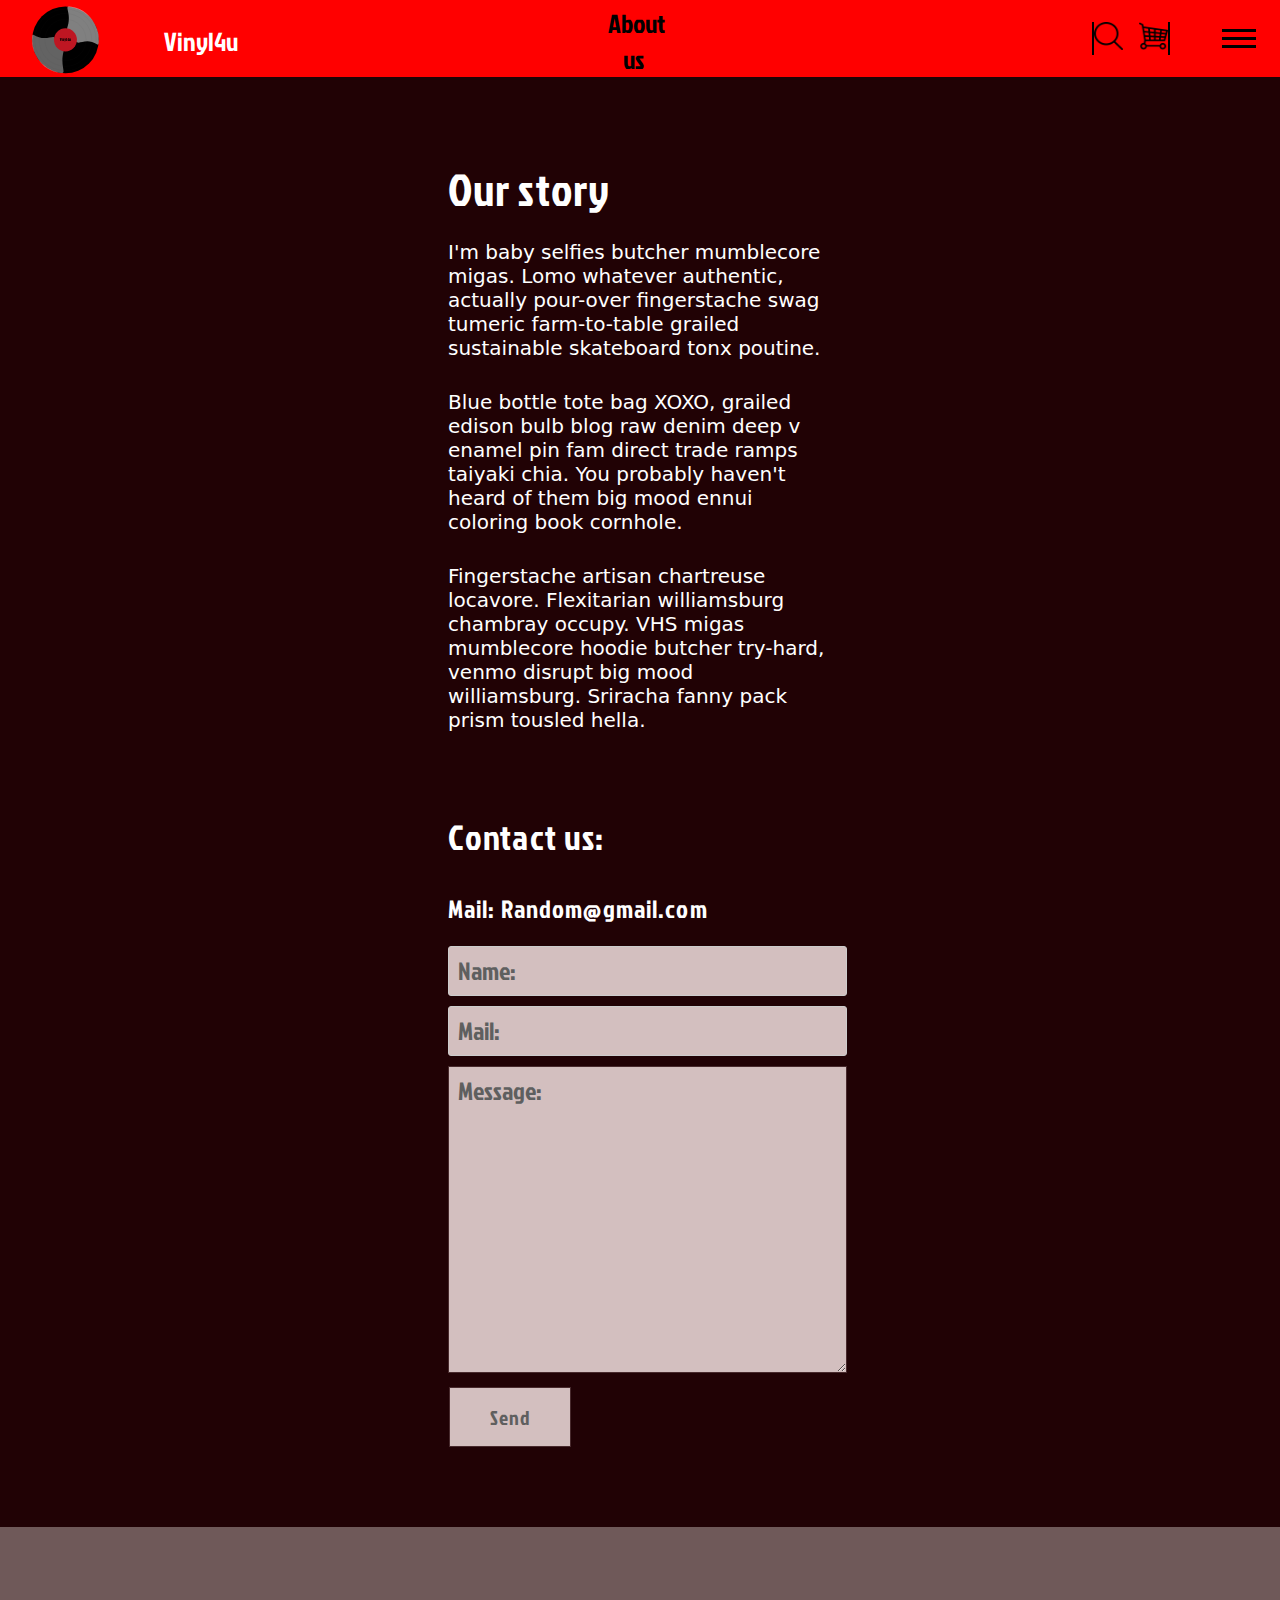
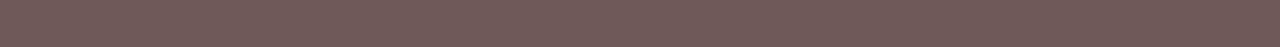
==== about.html @ 5c0fd6c9 "about responsive (mobil) / index lite responsive (mobil)" ====
<!DOCTYPE html>
<html lang="en">
  <head>
    <meta charset="UTF-8" />
    <meta name="viewport" content="width=device-width, initial-scale=1.0" />
    <link rel="stylesheet" href="./style/vinyl4ustyle.css" />
    <script src="./script/jscript.js" defer></script>
    <title>about</title>
  </head>
  <body class="about">
    <header>
      <nav class="navbar">
        <a href="index.html"
          ><div class="logo"> <img src="./pics/logo with text kopia.svg" alt=""></div
        ></a>
        <div class="sitename">Vinyl4u</div>

        <div class="siteplace">About us</div>
        <div class="twoicons">
          <a href="search.html"
            ><img src="./pics/searchicon.png" class="icon"
          /></a>
          <img src="./pics/shoppingcart.png" class="icon" />
        </div>

        <ul class="nav-menu">
          <li class="name2"><a href="index.html">Home</a></li>
          <li class="name2"><a href="search.html">search</a></li>
          <li class="name2"><a href="rock.html">Rock (ska bort)</a></li>
          <li class="name2"><a href="payment.html">pay, bort</a></li>
          <li class="name2"><a href="Home">About</a></li>
        </ul>
        <div class="menu">
          <span class="bar"></span>
          <span class="bar"></span>
          <span class="bar"></span>
        </div>
      </nav>
    </header>
    <main>
      <div>
      <h1 class="story">
        Our story
      </h1>
       <div class="storytext">
        <p>I'm baby selfies butcher mumblecore migas. Lomo whatever authentic, actually pour-over fingerstache swag tumeric farm-to-table grailed sustainable skateboard tonx poutine. </p>
        <p>Blue bottle tote bag XOXO, grailed edison bulb blog raw denim deep v enamel pin fam direct trade ramps taiyaki chia. You probably haven't heard of them big mood ennui coloring book cornhole.</p>
        <p>Fingerstache artisan chartreuse locavore. Flexitarian williamsburg chambray occupy. VHS migas mumblecore hoodie butcher try-hard, venmo disrupt big mood williamsburg. Sriracha fanny pack prism tousled hella.</p>
       </div>
    </div>
    <h1 class="contactus">Contact us:</h3>
    <h1 class="conmail">Mail: Random@gmail.com</h3>
     
      <div class="contact">
        
      <form>

        <div class="inputgroup">
        <input type="text" id="name" required>
        <label for="name">Name:</label>
        </div>

        <div class="inputgroup">
        <input type="text" id="mail" required>
        <label for="mail">Mail:</label>
        </div>

        <div class="inputgroup">
        <textarea id="message" rows="10" required></textarea>
        <label for="message">Message:</label>
        </div>
        <button type="send">Send</button>
        
      </form>
      
      
      </div>
      
      <div class="footer"></div>
    </main>
    
  </body>
</html>
---- style/vinyl4ustyle.css ----
@font-face {
  font-family: jockey;
  src: url(jockeyone.ttf);
}

body {
  background-color: rgb(33, 2, 5);
  margin: 0;
}
* {
  padding: 0;
  margin: 0;
  box-sizing: border-box;
}

a {
  font-family: jockey;
}
.sitename {
  color: white;
  padding-top: 5px;
  font-family: jockey;
  font-size: 1.6rem;
  margin-left: 4%;
  width: 10px;
}
.siteplace {
  font-family: jockey;
  height: 100%;
  width: 50px;
  padding-top: 5px;
  text-align: center;
  font-size: 1.6rem;
  margin-left: 34%;
}
.icon {
  width: 1.8rem;
  height: 1.8rem;
}
header {
  background-color: red;
}
li {
  list-style: none;
}
.navbar {
  min-height: 70px;
  display: flex;
  justify-content: space-between;
  align-items: center;
  padding: 0 24px;
}
.nav-menu {
  display: flex;
  justify-content: space-between;
  align-items: center;
}
.name {
  font-size: 2rem;
}
.name2 {
  transition: 0, 7s ease;
}
.name2 :hover {
  color: blue;
}
.menu {
  cursor: pointer;
  display: block;
  margin-left: 3%;
}
.menu.active .bar:nth-child(2) {
  opacity: 0;
}
.menu.active .bar:nth-child(1) {
  transform: translateY(8px) rotate(45deg);
}
.menu.active .bar:nth-child(3) {
  transform: translateY(-8px) rotate(-45deg);
}
.nav-menu {
  position: fixed;
  right: -100%;
  top: 70px;
  gap: 0;
  flex-direction: column;
  background-color: rgb(116, 91, 91);
  width: 40%;
  text-align: center;
  transition: 0.3s;
}

.name2 {
  margin: 16px 0;
}
.nav-menu.active {
  right: 0;
}
.bar {
  display: block;
  width: 34px;
  height: 3px;
  margin: 5px auto;
  -webkit-transition: all 0.3s ease-in-out;
  transition: all 0.3s ease-in-out;
  background-color: black;
}

.logo {
  width: 68px;
  height: 68px;
  margin-top: 1px;
  margin-left: 8px;
}

.twoicons {
  height: 100%;
  border-right: solid 2px black;
  border-left: solid 2px black;
  margin-left: 34%;
  display: flex;
  flex-direction: row;
  gap: 16px;
}
p {
  margin-top: 50px;
}
.footer {
  width: 100%;
  height: 120px;
  background-color: rgb(111, 89, 89);
}
/*Index page*/
.heroelement {
  width: 82%;
  height: 290px;
  margin: 0 auto;
  font-size: 2rem;
  font-family: jockey;
  color: white;
  background-image: url("../pics/vinyl.jpg");
  background-size: cover;
  background-repeat: no-repeat;
}
.heropic {
  width: 100%;
  height: 110%;
  top: 0;
  position: relative;
}

.herotxt {
  margin: 0 auto;
  padding-top: 100px;
  width: 40%;
  color: rgb(255, 255, 255);
}
.recomended {
  width: 82%;
  height: auto;
  margin: auto;
  margin-top: 40px;
  margin-bottom: 40px;
  display: grid;
  grid-template-columns: 1fr 1fr;
  grid-template-columns: 1fr 1fr 1fr 1fr 1fr;
  gap: 16px;
}

.recomendedcat {
  width: 100%;
  height: 200px;
  background-color: rgb(167, 13, 13);
  text-align: center;
  font-size: 1rem;
  color: white;
  box-shadow: #0f191d 2px 2px;
  cursor: pointer;
  border: solid white 1px;
  box-shadow: #040101 0px 2px;
}
.recomendedvinyl {
  display: flex;
  flex-direction: column;
  width: 100%;
  height: 250px;
  text-align: center;
  box-shadow: #0f191d 2px 2px;
  cursor: pointer;
}

.cathead2 {
  color: white;
  font-size: 1.5rem;
  font-family: jockey;
  margin-left: 9%;
  margin-top: 14px;
}

.lilpic {
  width: 100%;
  height: 70%;
  background-color: rgb(61, 143, 143);
}

.lilinfo {
  width: 100%;
  height: 30%;
  background-color: rgb(5, 28, 25);
}

.lilpic, .lilinfo {
  border: solid white 1px;
}

.Catigori {
  padding-top: 15%;
  font-family: jockey;
  font-size: 1rem;
}

/*index responsive*/

@media screen and (max-width: 500px) {

  .cathead2 {
    margin-left: 0;
    text-align: center;
  }

  .recomendedcat {
    height: 150px;
    width: 150px;
    grid-template-columns: repeat(1, 1fr)
  }
  
  .recomendedvinyl {
    height: 150px;
    width: 150px;
  }

  .lilpic {
   width: 100%;
   height: 100%;
  }

  .lilinfo {
    padding-top: 45px;
    
  }

    
  
}



@media screen and (max-width: 1167px) {
  .siteplace {
    font-size: 1.3rem;
  }
}

@media screen and (max-width: 820px) {
  .recomended {
    margin: 0 auto;
    width: 90%;
    height: 500px;
    display: grid;
    grid-template-columns: 1fr 1fr 1fr;
    margin-top: 40px;
  }
  .navbar {
    min-height: 70px;
    display: flex;
    width: 50%;
    flex-direction: row;
    align-items: center;
    padding: 0 24px;
  }
}

@media screen and (max-width: 500px) {
  .herotxt {
    font-size: 25px;
    width: 60%;
    padding-left: 10px;
    padding-right: 10px;
  }

  .siteplace {
    margin-top: 0;
    padding-bottom: 10px;
    padding-left: 60px;
  }

  .heroelement {
    margin: 0%;
    padding: 0%;
    width: 100%;
  }

  .sitename {
    display: none;
  }

  .logo {
    height: 45px;
    width: 45px;
    margin: 0;
  }

  .twoicons {
    height: 60%;
    width: 60%;
    display: flexbox;
    padding-right: 5px;
    border: none;
    padding-right: 16px;
  }

  .icon {
    width: 22px;
    height: 22px;
  }

  .menu {
    display: flexbox;
    margin: auto;
  }

  .bar {
    width: 25px;
  }
}

@media screen and (max-width: 390px) {
  .siteplace {
    margin-top: 0;
    padding-bottom: 10px;
    padding-left: 50px;
    display: block;
  }
}

@media screen and (max-width: 375px) {
  .siteplace {
    margin-top: 0;
    padding-bottom: 10px;
    padding-left: 40px;
    display: block;
  }
}

/*search page*/

.searchbox {
  width: 70%;
  margin: 0 auto;
  margin-top: 16px;
  border: solid 3px blue;
}

#myInput {
  background-image: url("/css/searchicon.png"); /* Add a search icon to input */
  background-position: 10px 12px; /* Position the search icon */
  background-repeat: no-repeat; /* Do not repeat the icon image */
  width: 70%;
  margin-left: 15%;
  font-size: 16px; /* Increase font-size */
  padding: 12px 20px 12px 40px; /* Add some padding */
  border: 1px solid #ddd; /* Add a grey border */
  margin-bottom: 12px; /* Add some space below the input */
}

#myUL {
  list-style-type: none;
  padding: 0;
  margin: 0;
  width: 70%;
  margin: 0 auto;
}

#myUL li a {
  border: 1px solid #ddd; /* Add a border to all links */
  margin-top: -1px; /* Prevent double borders */
  background-color: #f6f6f6; /* Grey background color */
  padding: 12px; /* Add some padding */
  text-decoration: none;
  font-size: 18px;
  color: black;
  display: block; /* Make it into a block element to fill the whole list */
}

#myUL li a:hover:not(.header) {
  background-color: #eee; /* Add a hover effect to all links, except for headers */
}
.cat1 {
  margin-top: 20px;
  width: 70%;
  height: auto;
  gap: 16px;
  margin: 0 auto;
  display: grid;
  grid-template-columns: 1fr 1fr 1fr 1fr;
  grid-template-rows: 1fr;
  border: solid rgb(147, 9, 9) 2px;
}
.cathead {
  color: white;
  font-size: 1.5rem;
  font-family: jockey;
  margin-left: 15%;
  margin-top: 20px;
}

/*Rock*/
.rockcatall {
  width: 90%;
  height: auto;
  display: grid;
  grid-template-columns: 1fr 1fr 1fr 1fr 1fr;
  grid-template-rows: 1fr 1fr 1fr;
  margin: 0 auto;
  margin-top: 12px;
  gap: 16px;
}
.rockcat {
  width: 100%;
  height: 250px;
  background-color: rgb(167, 13, 13);
  text-align: center;
  font-size: 1rem;
  color: white;
  box-shadow: #0f191d 2px 2px;
  cursor: pointer;
  border: solid white 1px;
  box-shadow: #040101 0px 2px;
}
.cattext {
  width: 90%;
  margin: 0 auto;
  margin-top: 12px;
  font-family: jockey;
}
/*vinyl info pages*/
.firstdiv {
  width: 100%;
  height: 400px;
  display: flex;
  flex-direction: row;
}
.picdiv {
  width: 40%;
  height: 400px;
  margin-left: 5%;
  background-color: #bf431a;
  opacity: 60%;
  border: solid 2px white;
}
.bigpic {
  width: 70%;
  height: 90%;
  margin-left: 15%;
  margin-top: 16px;
  background-image: url("../pics/bestofacdc.jpg");
}
.Productpic {
  margin: 0 auto;
}
.infobox {
  width: 55%;
  height: 400px;
  font-family: jockey;
  color: white;
}
.vinylinfo {
  margin-left: 25%;
  font-size: 2rem;
}
.vinylinfo2 {
  margin-left: 25%;
  font-size: 1.5rem;
}
.vinylinfo3 {
  margin-top: 12px;
  margin-left: 25%;
  font-size: 1rem;
}

/*paymentpage*/

h3 {
  color: white;
}
.payment {
  color: red;
}

.row {
  display: -ms-flexbox; /* IE10 */
  display: flex;
  -ms-flex-wrap: wrap; /* IE10 */
  flex-wrap: wrap;
  margin: 0 -16px;
}

.col-25 {
  -ms-flex: 25%; /* IE10 */
  flex: 25%;
}

.col-50 {
  -ms-flex: 50%; /* IE10 */
  flex: 50%;
}

.col-75 {
  -ms-flex: 75%; /* IE10 */
  flex: 75%;
}

.col-25,
.col-50,
.col-75 {
  padding: 0 16px;
}

.container {
  background-color: rgb(33, 2, 5);
  padding: 5px 20px 15px 20px;
  border: 1px solid lightgrey;
  border-radius: 3px;
}
.container2 {
  background-color: rgb(72, 42, 45);
  color: white;
  padding: 5px 20px 15px 20px;
  border: 1px solid lightgrey;
  border-radius: 3px;
}

input[type="text"] {
  width: 100%;
  margin-bottom: 20px;
  padding: 12px;
  border: 1px solid #ccc;
  border-radius: 3px;
}

label {
  margin-bottom: 10px;
  display: block;
  color: white;
}

.icon-container {
  margin-bottom: 20px;
  padding: 7px 0;
  font-size: 24px;
}

.btn {
  background-color: #cbbcb4;
  color: black;
  padding: 12px;
  margin: 10px 0;
  border: none;
  width: 100%;
  border-radius: 3px;
  cursor: pointer;
  font-size: 17px;
}

.btn:hover {
  background-color: #bfa61a;
}

span.price {
  float: right;
  color: grey;
}

/* Responsive layout - when the screen is less than 800px wide, make the two columns stack on top of each other instead of next to each other (and change the direction - make the "cart" column go on top) */
@media (max-width: 800px) {
  .row {
    flex-direction: column-reverse;
  }
  .col-25 {
    margin-bottom: 20px;
  }
}

/*about*/

.about {
  background-color: rgb(65, 63, 63);
}

.story {
  font-family: jockey;
  color: white;
  font-weight: 20;
  font-size: 45px;
  width: 30%;
  margin: 0 auto;
  text-align: left;
  margin-bottom: 20px;
  letter-spacing: 0.07rem;
  margin-top: 80px;
}

.storytext p {
  font-family: system-ui, -apple-system, BlinkMacSystemFont, "Segoe UI", Roboto,
    Oxygen, Ubuntu, Cantarell, "Open Sans", "Helvetica Neue", sans-serif;
  color: white;
  font-weight: lighter;
  font-size: 20px;
  width: 30%;
  margin: 0 auto;
  text-align: left;
  margin-bottom: 30px;
}

.about {
  background-color: rgb(33, 2, 5);
}

.contactus {
  font-family: jockey;
  color: white;
  text-align: left;
  margin: 0 auto;
  width: 30%;
  font-weight: lighter;
  font-size: 35px;
  letter-spacing: 0.07rem;
  margin-top: 80px;
}

.conmail {
  width: 30%;
  margin: 0 auto;
  font-family: jockey;
  color: white;
  font-weight: lighter;
  font-size: 25px;
  letter-spacing: 0.07rem;
  margin-top: 30px;
}

.contact {
  display: flex;
  margin: 0 auto;
  justify-content: center;
  margin-bottom: 80px;
  margin-left: 15px;
}

form {
  width: 30%;
  max-width: 600px;
  margin-top: 30px;
}

.inputgroup {
  margin: -10px;
  position: relative;
}

input,
textarea {
  width: 100%;
  padding: 10px;
  outline: 0;
  border: 1px solid rgb(72, 42, 45);
  cursor: text;
  font-size: 20px;
  font-family: jockey;
  padding-bottom: 15px;
  background-color: rgb(211, 191, 191);
}

input:hover,
textarea:hover {
  background-color: white;
  border: solid 2px red;
  transition: 0.1s;
}

input {
  height: 50px;
}

input:focus ~ label,
input:valid ~ label,
textarea:focus ~ label,
textarea:valid ~ label {
  display: none;
}

label {
  padding-left: 10px;
  padding-top: 7px;
  height: 100%;
  top: 0;
  left: 0;
  position: absolute;
  font-family: jockey;
  color: rgb(95, 95, 95);
  font-size: 25px;
  cursor: text;
}

button {
  border: 1px solid rgb(72, 42, 45);
  margin-left: -9px;
  background-color: white;
  padding: 15px 40px;
  margin-top: 20px;
  font-family: jockey;
  font-size: 20px;
  font-weight: 500;
  color: rgb(95, 95, 95);
  letter-spacing: 0.07rem;
  background-color: rgb(211, 191, 191);
}

button:hover {
  background-color: red;
  color: white;
  transition: 0.1s;
}

@media screen and (max-width: 500px) {
  .story {
    width: 100%;
    text-align: center;
    margin-top: 60px;
  }

  .storytext p {
    width: 80%;
    font-size: 17px;
  }

  form {
    width: 80%;
  }

  .inputgroup {
    padding-right: 10px;
  }

  button {
    width: 103%;
  }

  .contactus {
    width: 100%;
    text-align: center;
    margin-top: 60px;
  }

  .conmail {
    width: 100%;
    text-align: center;
    margin-top: 20px;
  }

  textarea {
    height: 250px;
  }

}


/* Anton */
footer {
  width: 100%;
  background-color: rgb(211, 191, 191);
  margin: auto;
  padding: 2rem 10rem 2rem 10rem;
}

section.innerFooter {
  display: grid;
  grid-template-columns: repeat(2, 2fr) 1fr;
}

div.footerLinks {
  display: flex;
  flex-direction: column;
}

h2.footerLinks {
  font-family: jockey;
}

a.footerLinks {
  text-decoration: none;
  color: #000;
}
a.footerLinks:hover {
  text-decoration: underline;
  color: coral;
}
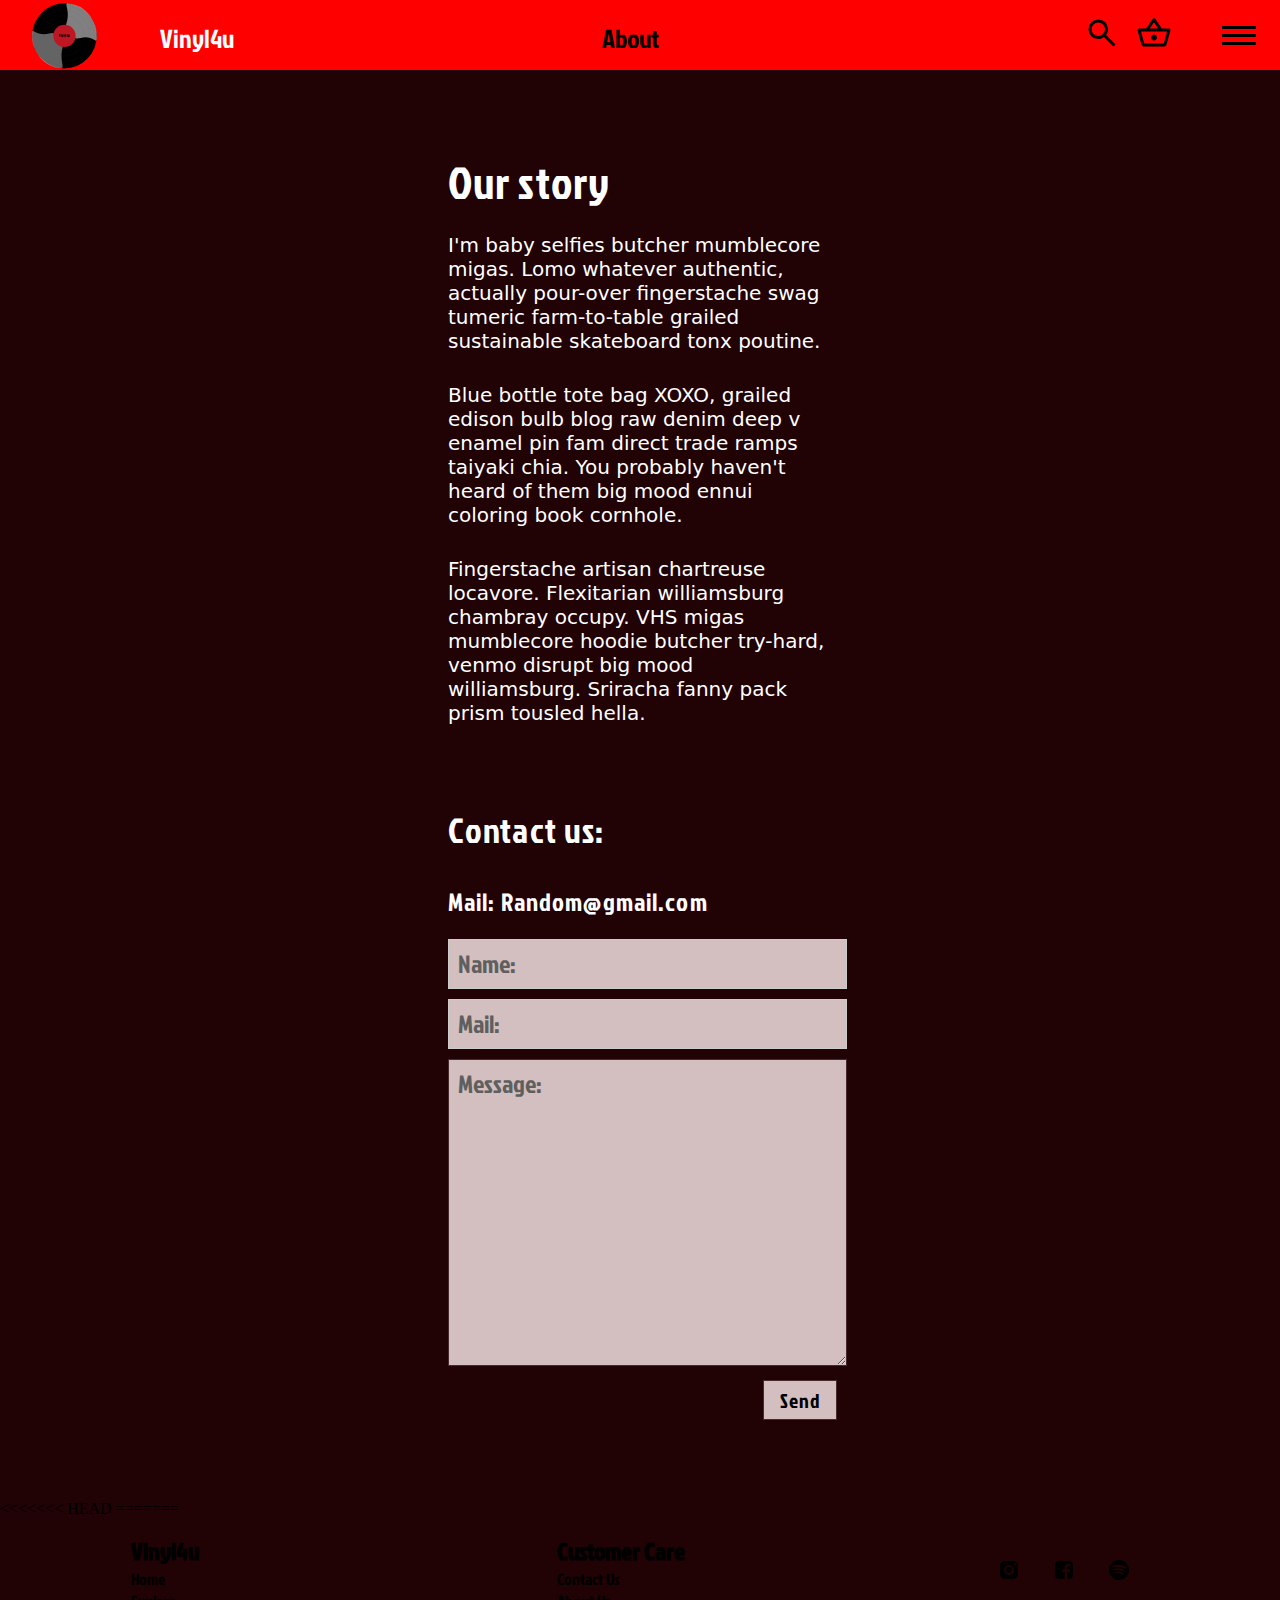
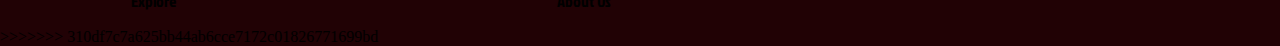
==== commit e6038538: "about mobile/ index mobile /ej klar" ====
--- a/about.html
+++ b/about.html
@@ -4,31 +4,44 @@
     <meta charset="UTF-8" />
     <meta name="viewport" content="width=device-width, initial-scale=1.0" />
     <link rel="stylesheet" href="./style/vinyl4ustyle.css" />
-    <script src="./script/jscript.js" defer></script>
+    <script src="./script/contact.js" defer></script>
     <title>about</title>
   </head>
   <body class="about">
     <header>
       <nav class="navbar">
-        <a href="index.html"
-          ><div class="logo"> <img src="./pics/logo with text kopia.svg" alt=""></div
-        ></a>
+        <a href="index.html"><div class="logo"></div></a>
         <div class="sitename">Vinyl4u</div>
 
-        <div class="siteplace">About us</div>
+        <div class="siteplace">About</div>
         <div class="twoicons">
           <a href="search.html"
-            ><img src="./pics/searchicon.png" class="icon"
-          /></a>
-          <img src="./pics/shoppingcart.png" class="icon" />
+            ><div id="iconSearch" class="iconNav">
+              <svg
+                xmlns="http://www.w3.org/2000/svg"
+                viewBox="0 0 48 48"
+                width="36px"
+                height="36px"
+              ></svg></div
+          ></a>
+          <a href="cart.html"
+            ><div id="iconCart" class="iconNav">
+              <svg
+                xmlns="http://www.w3.org/2000/svg"
+                viewBox="0 0 48 48"
+                width="36px"
+                height="36px"
+              ></svg>
+            </div>
+          </a>
         </div>
 
         <ul class="nav-menu">
           <li class="name2"><a href="index.html">Home</a></li>
           <li class="name2"><a href="search.html">search</a></li>
-          <li class="name2"><a href="rock.html">Rock (ska bort)</a></li>
-          <li class="name2"><a href="payment.html">pay, bort</a></li>
-          <li class="name2"><a href="Home">About</a></li>
+          <li class="name2"><a href="cart.html">Cart</a></li>
+          <li class="name2"><a href="about.html">About</a></li>
+          <li class="name2"><a href="about.html">Contact</a></li>
         </ul>
         <div class="menu">
           <span class="bar"></span>
@@ -56,12 +69,12 @@
       <form>
 
         <div class="inputgroup">
-        <input type="text" id="name" required>
+        <input class="aboutinput" type="text" id="name" required>
         <label for="name">Name:</label>
         </div>
 
         <div class="inputgroup">
-        <input type="text" id="mail" required>
+        <input class="aboutinput" type="text" id="mail" required>
         <label for="mail">Mail:</label>
         </div>
 
@@ -69,7 +82,9 @@
         <textarea id="message" rows="10" required></textarea>
         <label for="message">Message:</label>
         </div>
-        <button type="send">Send</button>
+        <div class="flexright">
+        <button type="send" class="standard left" id="redbtn">Send</button></div>
+        <div id="hiddendiv">Thank you for your message</div>
         
       </form>
       
@@ -78,6 +93,54 @@
       
       <div class="footer"></div>
     </main>
+<<<<<<< HEAD
     
+=======
+    <footer>
+      <section class="innerFooter">
+        <div class="footerLinks">
+          <a class="footerLinks" href="##"
+            ><h2 class="footerLinks">Vinyl4u</h2></a
+          >
+          <a class="footerLinks" href="index.html">Home</a>
+          <a class="footerLinks" href="search.html">Explore</a>
+        </div>
+        <div class="footerLinks">
+          <a class="footerLinks" href="##"
+            ><h2 class="footerLinks">Customer Care</h2></a
+          >
+          <a class="footerLinks" href="##">Contact Us</a>
+          <a class="footerLinks" href="##">About Us</a>
+        </div>
+        <!-- <div class="spacer"></div> -->
+        <div class="footerSocials">
+          <div id="iconIG" class="icon">
+            <svg
+              xmlns="http://www.w3.org/2000/svg"
+              viewBox="0 0 10 10"
+              width="24px"
+              height="24px"
+            ></svg>
+          </div>
+          <div id="iconFB" class="icon">
+            <svg
+              xmlns="http://www.w3.org/2000/svg"
+              viewBox="0 0 24 24"
+              width="24px"
+              height="24px"
+            ></svg>
+          </div>
+          <div id="iconSpotify" class="icon">
+            <svg
+              xmlns="http://www.w3.org/2000/svg"
+              viewBox="0 0 24 24"
+              width="24px"
+              height="24px"
+            ></svg>
+          </div>
+        </div>
+      </section>
+    </footer>
+>>>>>>> 310df7c7a625bb44ab6cce7172c01826771699bd
   </body>
 </html>
--- a/style/vinyl4ustyle.css
+++ b/style/vinyl4ustyle.css
@@ -84,8 +84,10 @@
   top: 70px;
   gap: 0;
   flex-direction: column;
-  background-color: rgb(116, 91, 91);
+  background-color: white;
   width: 40%;
+  font-family: jockey;
+  font-size: 1.2rem;
   text-align: center;
   transition: 0.3s;
 }
@@ -107,29 +109,21 @@
 }
 
 .logo {
-  width: 68px;
+  width: 66px;
   height: 68px;
   margin-top: 1px;
   margin-left: 8px;
+  background-image: url(../pics/logo\ with\ text\ kopia.svg);
 }
 
 .twoicons {
   height: 100%;
-  border-right: solid 2px black;
-  border-left: solid 2px black;
   margin-left: 34%;
   display: flex;
   flex-direction: row;
   gap: 16px;
 }
-p {
-  margin-top: 50px;
-}
-.footer {
-  width: 100%;
-  height: 120px;
-  background-color: rgb(111, 89, 89);
-}
+
 /*Index page*/
 .heroelement {
   width: 82%;
@@ -162,14 +156,13 @@
   margin-top: 40px;
   margin-bottom: 40px;
   display: grid;
-  grid-template-columns: 1fr 1fr;
   grid-template-columns: 1fr 1fr 1fr 1fr 1fr;
-  gap: 16px;
+  gap: 1vw;
 }
 
 .recomendedcat {
   width: 100%;
-  height: 200px;
+  height: 15vw;
   background-color: rgb(167, 13, 13);
   text-align: center;
   font-size: 1rem;
@@ -178,7 +171,16 @@
   cursor: pointer;
   border: solid white 1px;
   box-shadow: #040101 0px 2px;
-}
+  margin: auto;
+}
+
+.catTextWrapper {
+  margin: auto;
+  display: flex;
+  align-items: center;
+  height: 100%;
+}
+
 .recomendedvinyl {
   display: flex;
   flex-direction: column;
@@ -197,16 +199,24 @@
   margin-top: 14px;
 }
 
-.lilpic {
-  width: 100%;
-  height: 70%;
-  background-color: rgb(61, 143, 143);
-}
-
-.lilinfo {
-  width: 100%;
-  height: 30%;
-  background-color: rgb(5, 28, 25);
+.indexvinyls {
+  width: 15vw;
+  height: 15vw;
+  object-fit: contain;
+  background-color: rgb(167, 13, 13);
+  text-align: center;
+  color: white;
+  cursor: pointer;
+  border: solid white 1px;
+  box-shadow: #040101 0px 2px;
+}
+
+p.Catigori {
+  padding-top: 6.8vw;
+  height: 15vw;
+  width: 15vw;
+  text-align: center;
+  margin: auto;
 }
 
 .lilpic, .lilinfo {
@@ -214,7 +224,6 @@
 }
 
 .Catigori {
-  padding-top: 15%;
   font-family: jockey;
   font-size: 1rem;
 }
@@ -300,10 +309,6 @@
     width: 100%;
   }
 
-  .sitename {
-    display: none;
-  }
-
   .logo {
     height: 45px;
     width: 45px;
@@ -319,11 +324,6 @@
     padding-right: 16px;
   }
 
-  .icon {
-    width: 22px;
-    height: 22px;
-  }
-
   .menu {
     display: flexbox;
     margin: auto;
@@ -360,7 +360,7 @@
   margin-top: 16px;
   border: solid 3px blue;
 }
-
+/*  <!-- The following 33 lines of code was adapted from https://www.w3schools.com/howto/howto_js_filter_lists.asp: 2023-11-16 -->*/
 #myInput {
   background-image: url("/css/searchicon.png"); /* Add a search icon to input */
   background-position: 10px 12px; /* Position the search icon */
@@ -423,25 +423,64 @@
   grid-template-rows: 1fr 1fr 1fr;
   margin: 0 auto;
   margin-top: 12px;
-  gap: 16px;
+  gap: 15px;
+  row-gap: 150px; /*fix rowgap */
 }
 .rockcat {
   width: 100%;
-  height: 250px;
+  height: 261px;
   background-color: rgb(167, 13, 13);
   text-align: center;
   font-size: 1rem;
   color: white;
   box-shadow: #0f191d 2px 2px;
   cursor: pointer;
+  border: solid white 2px;
+  box-shadow: #040101 0px 2px;
+}
+/*Album cover images and Album/Artist description and (price not done yet)*/
+/*Best of ACDC*/
+.Albumtext {
+  width: 100%;
+  height: 6vw;
+  margin-top: 1vw;
+  /* margin-left: -1.5px; */
+  background-color: rgb(167, 13, 13);
+  font-family: jockey;
+  font-size: 1.4rem;
+  padding: 2px 5px;
+  text-align: left;
   border: solid white 1px;
-  box-shadow: #040101 0px 2px;
-}
+}
+.Artisttext {
+  margin-top: -80px;
+  text-align-last: left;
+  padding: 2px 5px;
+  font-family: jockey;
+  font-size: 1.4rem;
+  color: #b3b3b3;
+}
+.PriceText {
+  margin-top: 10px;
+  text-align-last: left;
+  padding: 2px 5px;
+  font-family: Arial, Helvetica, sans-serif;
+  font-size: 1.2rem;
+  color: #ffffff;
+}
+/*Artist albums images*/
+.ACDCimage {
+  width: 100%;
+  height: 100%;
+  text-decoration: none;
+}
+
 .cattext {
   width: 90%;
   margin: 0 auto;
   margin-top: 12px;
   font-family: jockey;
+  font-size: 2rem;
 }
 /*vinyl info pages*/
 .firstdiv {
@@ -452,7 +491,7 @@
 }
 .picdiv {
   width: 40%;
-  height: 400px;
+
   margin-left: 5%;
   background-color: #bf431a;
   opacity: 60%;
@@ -487,7 +526,16 @@
   margin-left: 25%;
   font-size: 1rem;
 }
-
+.addtocartdiv {
+  width: 20%;
+  height: 50px;
+  padding-top: 1%;
+  background-color: red;
+  color: white;
+  text-align: center;
+  font-family: jockey;
+  margin-left: 60%;
+}
 /*paymentpage*/
 
 h3 {
@@ -530,14 +578,14 @@
   background-color: rgb(33, 2, 5);
   padding: 5px 20px 15px 20px;
   border: 1px solid lightgrey;
-  border-radius: 3px;
+  /* border-radius: 3px; */
 }
 .container2 {
   background-color: rgb(72, 42, 45);
   color: white;
   padding: 5px 20px 15px 20px;
   border: 1px solid lightgrey;
-  border-radius: 3px;
+  /* border-radius: 3px; */
 }
 
 input[type="text"] {
@@ -545,7 +593,7 @@
   margin-bottom: 20px;
   padding: 12px;
   border: 1px solid #ccc;
-  border-radius: 3px;
+  /* border-radius: 3px; */
 }
 
 label {
@@ -581,6 +629,11 @@
   color: grey;
 }
 
+.payform {
+  width: 100%;
+  height: 100%;
+}
+
 /* Responsive layout - when the screen is less than 800px wide, make the two columns stack on top of each other instead of next to each other (and change the direction - make the "cart" column go on top) */
 @media (max-width: 800px) {
   .row {
@@ -663,12 +716,17 @@
   margin-top: 30px;
 }
 
+div.flexright {
+  display: flex;
+  flex-direction: row-reverse;
+}
+
 .inputgroup {
   margin: -10px;
   position: relative;
 }
 
-input,
+.aboutinput,
 textarea {
   width: 100%;
   padding: 10px;
@@ -679,6 +737,8 @@
   font-family: jockey;
   padding-bottom: 15px;
   background-color: rgb(211, 191, 191);
+  border-radius: 0%;
+  resize: vertical;
 }
 
 input:hover,
@@ -688,7 +748,7 @@
   transition: 0.1s;
 }
 
-input {
+.aboutinput {
   height: 50px;
 }
 
@@ -714,9 +774,9 @@
 
 button {
   border: 1px solid rgb(72, 42, 45);
-  margin-left: -9px;
+  /* margin-left: -9px; */
   background-color: white;
-  padding: 15px 40px;
+  /* padding: 1rem; */
   margin-top: 20px;
   font-family: jockey;
   font-size: 20px;
@@ -725,12 +785,24 @@
   letter-spacing: 0.07rem;
   background-color: rgb(211, 191, 191);
 }
-
+#hiddendiv {
+  width: 70%;
+  height: 150px;
+  margin: 0 auto;
+  text-align: center;
+  background-color: red;
+  border: solid white 2px;
+  margin-top: 20px;
+  margin-bottom: 20px;
+  font-family: "Roboto Slab", serif;
+  display: none;
+}
 button:hover {
   background-color: red;
   color: white;
   transition: 0.1s;
 }
+<<<<<<< HEAD
 
 @media screen and (max-width: 500px) {
   .story {
@@ -776,32 +848,202 @@
 
 
 /* Anton */
+=======
+/*complete*/
+.bodycomplete {
+  background-image: url(../pics/completepic.svg);
+}
+.thanks {
+  width: 80%;
+  height: 150px;
+  margin: 0 auto;
+  margin-top: 10%;
+  font-family: jockey;
+  text-align: center;
+  padding-top: 2%;
+  font-size: 2rem;
+  color: white;
+}
+/*fotter*/
+>>>>>>> 310df7c7a625bb44ab6cce7172c01826771699bd
 footer {
   width: 100%;
-  background-color: rgb(211, 191, 191);
+  background-color: darkgray;
   margin: auto;
   padding: 2rem 10rem 2rem 10rem;
+  margin-top: 10%;
 }
 
 section.innerFooter {
   display: grid;
-  grid-template-columns: repeat(2, 2fr) 1fr;
+  grid-template-columns: 2fr 2fr 1fr;
+  gap: 32px;
+  width: 82%;
+  margin: auto;
 }
 
 div.footerLinks {
   display: flex;
   flex-direction: column;
-}
-
-h2.footerLinks {
-  font-family: jockey;
+  padding: 1rem;
+}
+
+.footerSocials {
+  display: flex;
+  flex-direction: row;
+  padding: 1rem;
 }
 
 a.footerLinks {
+  color: #000;
   text-decoration: none;
+}
+a.footerLinks:hover {
+  color: #bf431a;
+  transition: 0.2s;
+}
+
+/* Svg icon mask repeat fix from Zach Sausier https://stackoverflow.com/questions/55498806/why-is-css-mask-image-not-working-with-no-repeat */
+.icon,
+.iconNav {
+  background: #000;
+  /* margin-right: 0.8rem; */
+  margin: auto;
+  -webkit-mask-repeat: no-repeat;
+  mask-repeat: no-repeat;
+}
+
+svg {
+  width: max-content;
+  object-fit: fill;
+}
+
+.icon:hover {
+  background: #bf431a;
+  transition: 0.2s;
+}
+.iconNav:hover {
+  background: #ffffff;
+  transition: 0.2s;
+}
+
+/* svg{
+  margin: auto;
+  width: 100%;
+  padding: 100%;
+} */
+
+#iconIG {
+  -webkit-mask-image: url("[data-uri]");
+  mask-image: url("[data-uri]");
+}
+#iconFB {
+  -webkit-mask-image: url([data-uri]);
+  mask-image: url([data-uri]);
+}
+#iconSpotify {
+  -webkit-mask-image: url([data-uri]);
+  mask-image: url([data-uri]);
+}
+#iconDelete {
+  -webkit-mask-image: url("[data-uri]");
+  mask-image: url("[data-uri]");
+}
+#iconCart {
+  -webkit-mask-image: url("[data-uri]");
+  mask-image: url("[data-uri]");
+}
+#iconSearch {
+  -webkit-mask-image: url("[data-uri]");
+  mask-image: url("[data-uri]");
+}
+
+/* Cart */
+img.cart {
+  object-fit: contain;
+  height: 9rem;
+}
+
+.cartContainer {
+  margin: auto;
+  width: 100%;
+  display: flex;
+  flex-direction: column;
+}
+.cartImage {
+  width: min-content;
+  height: 11rem;
+  padding: 1rem;
+  background: #cbbcb4;
+}
+
+.cartProduct {
+  background-color: rgb(49, 23, 23);
+  border: 2px solid white;
+  margin: auto;
+  margin-top: 1rem;
+  display: flex;
+  flex-direction: row;
+  width: 62%;
+  height: 11rem;
+  object-fit: contain;
+  overflow: hidden;
+}
+
+.cartInfo {
+  padding: 2rem;
+  width: 100%;
+}
+
+.delete {
+  width: 2rem;
+  height: 2rem;
+}
+
+h2.cart,
+p.cart {
+  font-family: Jockey;
+  margin: 0px;
+  color: #ffffff;
+}
+
+input.cartActionContainer {
+  width: 0.5rem;
+  height: 0.5rem;
+}
+
+.cartActionContainer {
+  margin: auto;
+  width: 100%;
+  display: flex;
+  flex-direction: row;
+}
+
+p.price {
+  margin: auto;
+  margin-left: 0px;
+  padding: 0%;
+  font-size: 0.9rem;
+}
+
+.checkoutButtonContainer {
+  width: 62%;
+  margin: auto;
+  padding: 2rem;
+  display: flex;
+  flex-direction: row-reverse;
+}
+
+.left {
+  margin-left: 0px;
+}
+
+button.standard {
+  padding: 0.3rem 1rem 0.3rem 1rem;
   color: #000;
 }
-a.footerLinks:hover {
-  text-decoration: underline;
-  color: coral;
-}
+
+button.standard:hover {
+  color: #fff;
+  transition: 0.2s;
+}
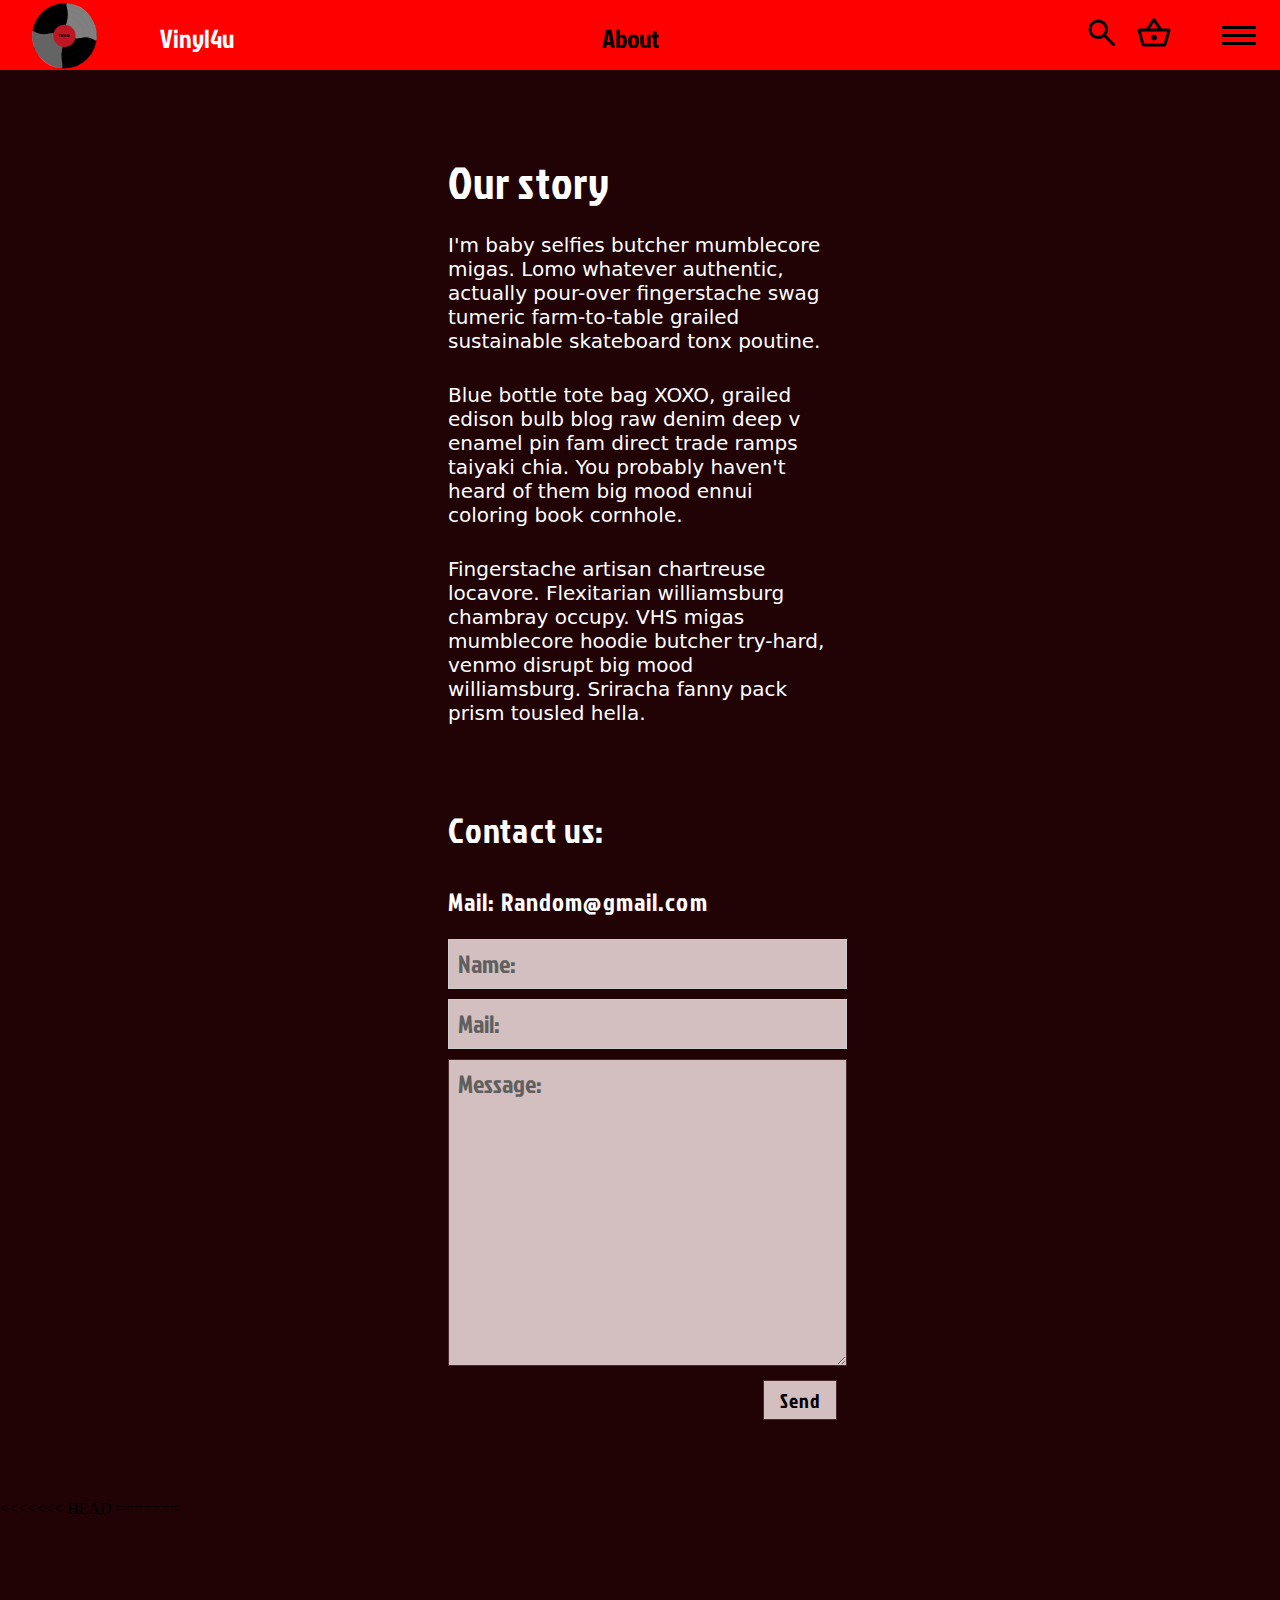
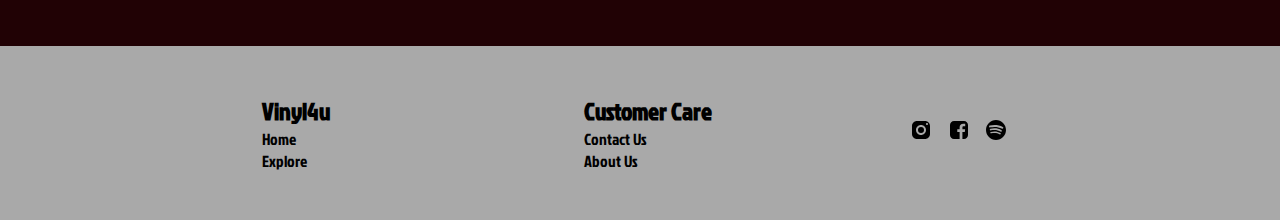
==== commit 04c259ff: "vinyl page responsive" ====
--- a/about.html
+++ b/about.html
@@ -141,6 +141,5 @@
         </div>
       </section>
     </footer>
->>>>>>> 310df7c7a625bb44ab6cce7172c01826771699bd
   </body>
 </html>
--- a/style/vinyl4ustyle.css
+++ b/style/vinyl4ustyle.css
@@ -115,6 +115,14 @@
   margin-left: 8px;
   background-image: url(../pics/logo\ with\ text\ kopia.svg);
 }
+#iconCart {
+  -webkit-mask-image: url("[data-uri]");
+  mask-image: url("[data-uri]");
+}
+#iconSearch {
+  -webkit-mask-image: url("[data-uri]");
+  mask-image: url("[data-uri]");
+}
 
 .twoicons {
   height: 100%;
@@ -135,12 +143,6 @@
   background-image: url("../pics/vinyl.jpg");
   background-size: cover;
   background-repeat: no-repeat;
-}
-.heropic {
-  width: 100%;
-  height: 110%;
-  top: 0;
-  position: relative;
 }
 
 .herotxt {
@@ -219,137 +221,9 @@
   margin: auto;
 }
 
-.lilpic, .lilinfo {
-  border: solid white 1px;
-}
-
 .Catigori {
   font-family: jockey;
   font-size: 1rem;
-}
-
-/*index responsive*/
-
-@media screen and (max-width: 500px) {
-
-  .cathead2 {
-    margin-left: 0;
-    text-align: center;
-  }
-
-  .recomendedcat {
-    height: 150px;
-    width: 150px;
-    grid-template-columns: repeat(1, 1fr)
-  }
-  
-  .recomendedvinyl {
-    height: 150px;
-    width: 150px;
-  }
-
-  .lilpic {
-   width: 100%;
-   height: 100%;
-  }
-
-  .lilinfo {
-    padding-top: 45px;
-    
-  }
-
-    
-  
-}
-
-
-
-@media screen and (max-width: 1167px) {
-  .siteplace {
-    font-size: 1.3rem;
-  }
-}
-
-@media screen and (max-width: 820px) {
-  .recomended {
-    margin: 0 auto;
-    width: 90%;
-    height: 500px;
-    display: grid;
-    grid-template-columns: 1fr 1fr 1fr;
-    margin-top: 40px;
-  }
-  .navbar {
-    min-height: 70px;
-    display: flex;
-    width: 50%;
-    flex-direction: row;
-    align-items: center;
-    padding: 0 24px;
-  }
-}
-
-@media screen and (max-width: 500px) {
-  .herotxt {
-    font-size: 25px;
-    width: 60%;
-    padding-left: 10px;
-    padding-right: 10px;
-  }
-
-  .siteplace {
-    margin-top: 0;
-    padding-bottom: 10px;
-    padding-left: 60px;
-  }
-
-  .heroelement {
-    margin: 0%;
-    padding: 0%;
-    width: 100%;
-  }
-
-  .logo {
-    height: 45px;
-    width: 45px;
-    margin: 0;
-  }
-
-  .twoicons {
-    height: 60%;
-    width: 60%;
-    display: flexbox;
-    padding-right: 5px;
-    border: none;
-    padding-right: 16px;
-  }
-
-  .menu {
-    display: flexbox;
-    margin: auto;
-  }
-
-  .bar {
-    width: 25px;
-  }
-}
-
-@media screen and (max-width: 390px) {
-  .siteplace {
-    margin-top: 0;
-    padding-bottom: 10px;
-    padding-left: 50px;
-    display: block;
-  }
-}
-
-@media screen and (max-width: 375px) {
-  .siteplace {
-    margin-top: 0;
-    padding-bottom: 10px;
-    padding-left: 40px;
-    display: block;
-  }
 }
 
 /*search page*/
@@ -447,29 +321,25 @@
   /* margin-left: -1.5px; */
   background-color: rgb(167, 13, 13);
   font-family: jockey;
-  font-size: 1.4rem;
+  font-size: 1.2rem;
   padding: 2px 5px;
   text-align: left;
   border: solid white 1px;
 }
 .Artisttext {
-  margin-top: -80px;
-  text-align-last: left;
-  padding: 2px 5px;
-  font-family: jockey;
-  font-size: 1.4rem;
+  font-family: jockey;
+  margin-top: -0.5vw;
+  font-size: 1.2rem;
   color: #b3b3b3;
 }
 .PriceText {
-  margin-top: 10px;
-  text-align-last: left;
-  padding: 2px 5px;
   font-family: Arial, Helvetica, sans-serif;
+  margin-top: -5%;
   font-size: 1.2rem;
   color: #ffffff;
 }
 /*Artist albums images*/
-.ACDCimage {
+.AlbumImage {
   width: 100%;
   height: 100%;
   text-decoration: none;
@@ -491,9 +361,9 @@
 }
 .picdiv {
   width: 40%;
-
   margin-left: 5%;
-  background-color: #bf431a;
+  margin-top: 2%;
+  background-color: white;
   opacity: 60%;
   border: solid 2px white;
 }
@@ -526,6 +396,12 @@
   margin-left: 25%;
   font-size: 1rem;
 }
+.vinylinfo4 {
+  margin-top: 12px;
+  margin-left: 25%;
+  font-size: 0.8rem;
+  font-family: "Courier New", Courier, monospace;
+}
 .addtocartdiv {
   width: 20%;
   height: 50px;
@@ -564,7 +440,7 @@
 }
 
 .col-75 {
-  -ms-flex: 75%; /* IE10 */
+  -ms-flex: 75%;
   flex: 75%;
 }
 
@@ -632,16 +508,6 @@
 .payform {
   width: 100%;
   height: 100%;
-}
-
-/* Responsive layout - when the screen is less than 800px wide, make the two columns stack on top of each other instead of next to each other (and change the direction - make the "cart" column go on top) */
-@media (max-width: 800px) {
-  .row {
-    flex-direction: column-reverse;
-  }
-  .col-25 {
-    margin-bottom: 20px;
-  }
 }
 
 /*about*/
@@ -774,9 +640,7 @@
 
 button {
   border: 1px solid rgb(72, 42, 45);
-  /* margin-left: -9px; */
   background-color: white;
-  /* padding: 1rem; */
   margin-top: 20px;
   font-family: jockey;
   font-size: 20px;
@@ -802,53 +666,9 @@
   color: white;
   transition: 0.1s;
 }
-<<<<<<< HEAD
-
-@media screen and (max-width: 500px) {
-  .story {
-    width: 100%;
-    text-align: center;
-    margin-top: 60px;
-  }
-
-  .storytext p {
-    width: 80%;
-    font-size: 17px;
-  }
-
-  form {
-    width: 80%;
-  }
-
-  .inputgroup {
-    padding-right: 10px;
-  }
-
-  button {
-    width: 103%;
-  }
-
-  .contactus {
-    width: 100%;
-    text-align: center;
-    margin-top: 60px;
-  }
-
-  .conmail {
-    width: 100%;
-    text-align: center;
-    margin-top: 20px;
-  }
-
-  textarea {
-    height: 250px;
-  }
-
-}
-
 
 /* Anton */
-=======
+
 /*complete*/
 .bodycomplete {
   background-image: url(../pics/completepic.svg);
@@ -865,7 +685,6 @@
   color: white;
 }
 /*fotter*/
->>>>>>> 310df7c7a625bb44ab6cce7172c01826771699bd
 footer {
   width: 100%;
   background-color: darkgray;
@@ -927,12 +746,6 @@
   transition: 0.2s;
 }
 
-/* svg{
-  margin: auto;
-  width: 100%;
-  padding: 100%;
-} */
-
 #iconIG {
   -webkit-mask-image: url("[data-uri]");
   mask-image: url("[data-uri]");
@@ -948,14 +761,6 @@
 #iconDelete {
   -webkit-mask-image: url("[data-uri]");
   mask-image: url("[data-uri]");
-}
-#iconCart {
-  -webkit-mask-image: url("[data-uri]");
-  mask-image: url("[data-uri]");
-}
-#iconSearch {
-  -webkit-mask-image: url("[data-uri]");
-  mask-image: url("[data-uri]");
 }
 
 /* Cart */
@@ -1047,3 +852,399 @@
   color: #fff;
   transition: 0.2s;
 }
+
+/*All media screen responsive*/
+/*header responsive*/
+/*heder responsive*/
+@media (max-width: 820px) {
+  .sitename {
+    color: white;
+    padding-top: 5px;
+    font-family: jockey;
+    font-size: 1.6rem;
+    margin-left: -4%;
+    width: 10px;
+  }
+  .siteplace {
+    font-family: jockey;
+    height: 100%;
+    width: 50px;
+    padding-top: 5px;
+    text-align: center;
+    font-size: 1.6rem;
+    margin-left: 30%;
+  }
+  .icon {
+    width: 1.8rem;
+    height: 1.8rem;
+  }
+  header {
+    background-color: red;
+  }
+  li {
+    list-style: none;
+  }
+  .navbar {
+    min-height: 70px;
+    display: flex;
+    justify-content: space-between;
+    align-items: center;
+    padding: 0 24px;
+  }
+  .nav-menu {
+    display: flex;
+    justify-content: space-between;
+    align-items: center;
+  }
+  .name {
+    font-size: 2rem;
+  }
+  .name2 {
+    transition: 0, 7s ease;
+  }
+  .name2 :hover {
+    color: blue;
+  }
+  .menu {
+    cursor: pointer;
+    display: block;
+    margin-left: 3%;
+  }
+  .menu.active .bar:nth-child(2) {
+    opacity: 0;
+  }
+  .menu.active .bar:nth-child(1) {
+    transform: translateY(8px) rotate(45deg);
+  }
+  .menu.active .bar:nth-child(3) {
+    transform: translateY(-8px) rotate(-45deg);
+  }
+  .nav-menu {
+    position: fixed;
+    right: -100%;
+    top: 70px;
+    gap: 0;
+    flex-direction: column;
+    background-color: white;
+    width: 40%;
+    font-family: jockey;
+    font-size: 1.2rem;
+    text-align: center;
+    transition: 0.3s;
+  }
+
+  .name2 {
+    margin: 16px 0;
+  }
+  .nav-menu.active {
+    right: 0;
+  }
+  .bar {
+    display: block;
+    width: 34px;
+    height: 3px;
+    margin: 5px auto;
+    -webkit-transition: all 0.3s ease-in-out;
+    transition: all 0.3s ease-in-out;
+    background-color: black;
+  }
+
+  .logo {
+    width: 66px;
+    height: 68px;
+    margin-top: 1px;
+    margin-left: 4px;
+    background-image: url(../pics/logo\ with\ text\ kopia.svg);
+  }
+  .icon,
+  .iconNav {
+    background: #000;
+    margin: auto;
+    -webkit-mask-repeat: no-repeat;
+    mask-repeat: no-repeat;
+  }
+
+  svg {
+    width: max-content;
+    object-fit: fill;
+  }
+
+  .icon:hover {
+    background: #bf431a;
+    transition: 0.2s;
+  }
+  .iconNav:hover {
+    background: #ffffff;
+    transition: 0.2s;
+  }
+
+  .twoicons {
+    height: 100%;
+    margin-left: 14%;
+    display: flex;
+    flex-direction: row;
+    gap: 16px;
+  }
+}
+@media (max-width: 500px) {
+  .sitename {
+    display: none;
+  }
+  .siteplace {
+    font-family: jockey;
+    height: 100%;
+    width: 50px;
+    padding-top: 5px;
+    text-align: center;
+    font-size: 1.6rem;
+    margin-left: 26%;
+  }
+  .icon {
+    width: 1rem;
+    height: 1rem;
+  }
+  header {
+    background-color: red;
+  }
+  li {
+    list-style: none;
+  }
+  .navbar {
+    min-height: 70px;
+    display: flex;
+    justify-content: space-between;
+    align-items: center;
+    padding: 0 24px;
+  }
+  .nav-menu {
+    display: flex;
+    justify-content: space-between;
+    align-items: center;
+  }
+  .name {
+    font-size: 2rem;
+  }
+  .name2 {
+    transition: 0, 7s ease;
+  }
+  .name2 :hover {
+    color: blue;
+  }
+  .menu {
+    cursor: pointer;
+    display: block;
+    margin-left: 3%;
+  }
+  .menu.active .bar:nth-child(2) {
+    opacity: 0;
+  }
+  .menu.active .bar:nth-child(1) {
+    transform: translateY(8px) rotate(45deg);
+  }
+  .menu.active .bar:nth-child(3) {
+    transform: translateY(-8px) rotate(-45deg);
+  }
+  .nav-menu {
+    position: fixed;
+    right: -100%;
+    top: 70px;
+    gap: 0;
+    flex-direction: column;
+    background-color: white;
+    width: 40%;
+    font-family: jockey;
+    font-size: 1.2rem;
+    text-align: center;
+    transition: 0.3s;
+  }
+
+  .name2 {
+    margin: 16px 0;
+  }
+  .nav-menu.active {
+    right: 0;
+  }
+  .bar {
+    display: block;
+    width: 34px;
+    height: 3px;
+    margin: 5px auto;
+    -webkit-transition: all 0.3s ease-in-out;
+    transition: all 0.3s ease-in-out;
+    background-color: black;
+  }
+
+  .logo {
+    width: 66px;
+    height: 68px;
+    margin-top: 1px;
+    margin-left: 4px;
+    background-image: url(../pics/logo\ with\ text\ kopia.svg);
+  }
+  .icon,
+  .iconNav {
+    background: #000;
+    margin: auto;
+    -webkit-mask-repeat: no-repeat;
+    mask-repeat: no-repeat;
+  }
+
+  svg {
+    width: max-content;
+    object-fit: fill;
+  }
+
+  .icon:hover {
+    background: #bf431a;
+    transition: 0.2s;
+  }
+  .iconNav:hover {
+    background: #ffffff;
+    transition: 0.2s;
+  }
+
+  .twoicons {
+    height: 100%;
+    margin-left: 14%;
+    display: flex;
+    flex-direction: row;
+    gap: 16px;
+  }
+}
+/*footer responsive*/
+
+/* Pay responsiveop */
+@media (max-width: 800px) {
+  .row {
+    flex-direction: column-reverse;
+  }
+  .col-25 {
+    margin-bottom: 20px;
+  }
+}
+/*Vinyls responsive*/
+@media (max-width: 800px) {
+  .firstdiv {
+    width: 100%;
+    height: 300px;
+    display: flex;
+    flex-direction: row;
+  }
+  .picdiv {
+    width: 40%;
+    margin-left: 5%;
+    margin-top: 2%;
+    background-color: white;
+    opacity: 60%;
+    border: solid 2px white;
+  }
+  .bigpic {
+    width: 70%;
+    height: 70%;
+    margin-left: 15%;
+    margin-top: 16px;
+    background-image: url("../pics/bestofacdc.jpg");
+  }
+  .Productpic {
+    margin: 0 auto;
+  }
+  .infobox {
+    width: 55%;
+    height: 400px;
+    font-family: jockey;
+    color: white;
+  }
+  .vinylinfo {
+    margin-left: 25%;
+    font-size: 2rem;
+  }
+  .vinylinfo2 {
+    margin-left: 25%;
+    font-size: 1.5rem;
+  }
+  .vinylinfo3 {
+    margin-top: 12px;
+    margin-left: 25%;
+    font-size: 1rem;
+  }
+  .vinylinfo4 {
+    margin-top: 12px;
+    margin-left: 25%;
+    font-size: 0.4rem;
+    font-family: "Courier New", Courier, monospace;
+  }
+  .recomended {
+    width: 82%;
+    height: auto;
+    margin: auto;
+    margin-top: 40px;
+    margin-bottom: 40px;
+    display: grid;
+    grid-template-columns: 1fr 1fr;
+    grid-template-rows: 1fr 1fr 1fr;
+    gap: 1vw;
+  }
+  .indexvinyls {
+    width: 30vw;
+    height: 30vw;
+    object-fit: contain;
+    background-color: rgb(167, 13, 13);
+    text-align: center;
+    color: white;
+    cursor: pointer;
+    border: solid white 1px;
+    box-shadow: #040101 0px 2px;
+  }
+
+  .addtocartdiv {
+    width: 20%;
+    height: 50px;
+    padding-top: 1%;
+    background-color: red;
+    color: white;
+    text-align: center;
+    font-family: jockey;
+    margin-left: 60%;
+  }
+}
+/*About responsive*/
+@media screen and (max-width: 500px) {
+  .story {
+    width: 100%;
+    text-align: center;
+    margin-top: 60px;
+  }
+
+  .storytext p {
+    width: 80%;
+    font-size: 17px;
+  }
+
+  form {
+    width: 80%;
+  }
+
+  .inputgroup {
+    padding-right: 10px;
+  }
+
+  button {
+    width: 103%;
+  }
+
+  .contactus {
+    width: 100%;
+    text-align: center;
+    margin-top: 60px;
+  }
+
+  .conmail {
+    width: 100%;
+    text-align: center;
+    margin-top: 20px;
+  }
+
+  textarea {
+    height: 250px;
+  }
+}
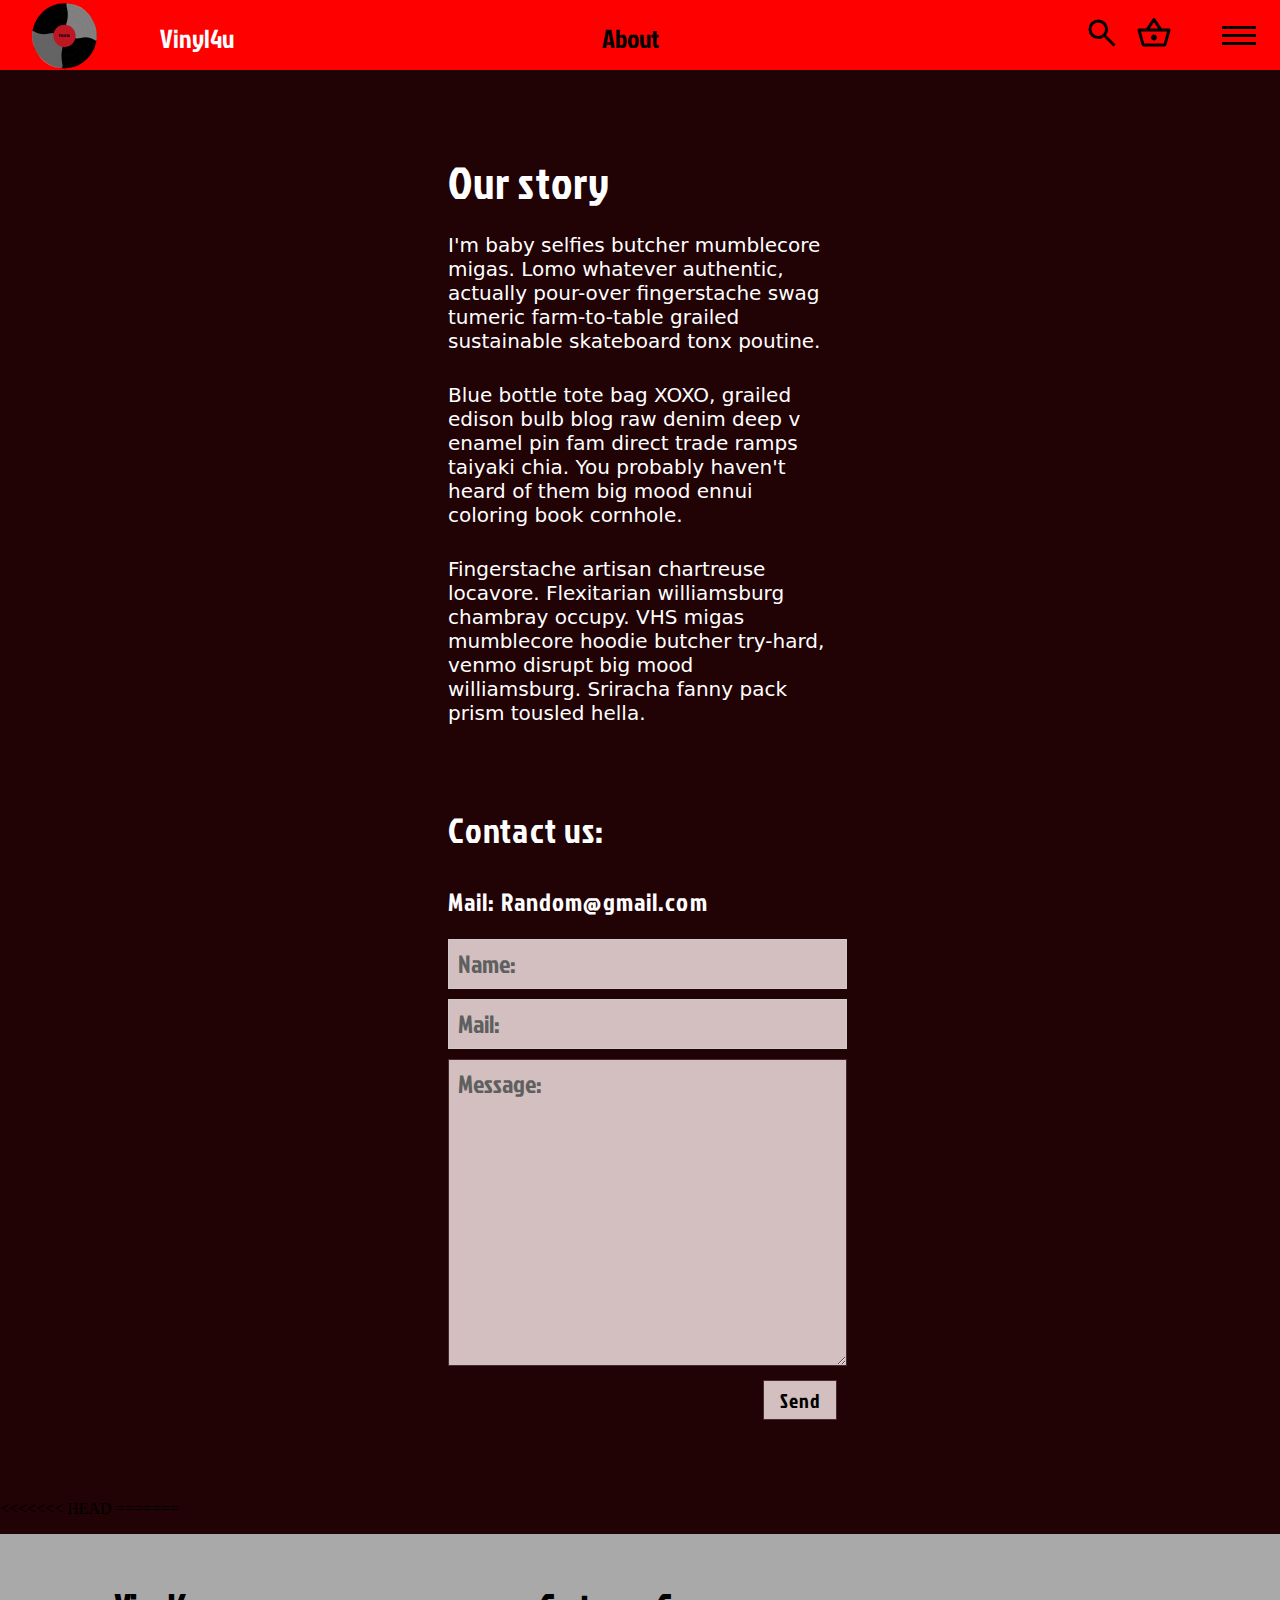
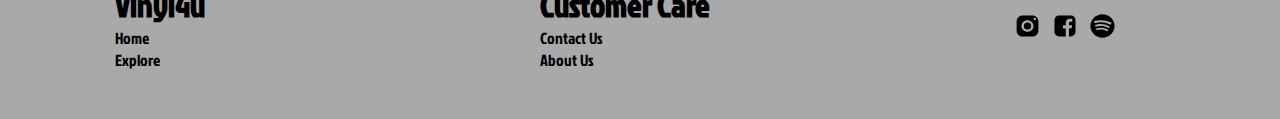
==== commit 07c6f91f: "header has a own css file" ====
--- a/about.html
+++ b/about.html
@@ -3,6 +3,7 @@
   <head>
     <meta charset="UTF-8" />
     <meta name="viewport" content="width=device-width, initial-scale=1.0" />
+    <link rel="stylesheet" href="./style/header.css"/>
     <link rel="stylesheet" href="./style/vinyl4ustyle.css" />
     <script src="./script/contact.js" defer></script>
     <title>about</title>
--- a/style/header.css
+++ b/style/header.css
@@ -0,0 +1,388 @@
+/*Header*/
+.sitename {
+  color: white;
+  padding-top: 5px;
+  font-family: jockey;
+  font-size: 1.6rem;
+  margin-left: 4%;
+  width: 10px;
+}
+.siteplace {
+  font-family: jockey;
+  height: 100%;
+  width: 50px;
+  padding-top: 5px;
+  text-align: center;
+  font-size: 1.6rem;
+  margin-left: 34%;
+}
+.icon {
+  width: 1.8rem;
+  height: 1.8rem;
+}
+header {
+  background-color: red;
+}
+li {
+  list-style: none;
+}
+.navbar {
+  min-height: 70px;
+  display: flex;
+  justify-content: space-between;
+  align-items: center;
+  padding: 0 24px;
+}
+.nav-menu {
+  display: flex;
+  justify-content: space-between;
+  align-items: center;
+}
+.name {
+  font-size: 2rem;
+}
+.name2 {
+  transition: 0, 7s ease;
+}
+.name2 :hover {
+  color: blue;
+}
+.menu {
+  cursor: pointer;
+  display: block;
+  margin-left: 3%;
+}
+.menu.active .bar:nth-child(2) {
+  opacity: 0;
+}
+.menu.active .bar:nth-child(1) {
+  transform: translateY(8px) rotate(45deg);
+}
+.menu.active .bar:nth-child(3) {
+  transform: translateY(-8px) rotate(-45deg);
+}
+.nav-menu {
+  position: fixed;
+  right: -100%;
+  top: 70px;
+  gap: 0;
+  flex-direction: column;
+  background-color: white;
+  width: 40%;
+  font-family: jockey;
+  font-size: 1.2rem;
+  text-align: center;
+  transition: 0.3s;
+}
+
+.name2 {
+  margin: 16px 0;
+}
+.nav-menu.active {
+  right: 0;
+}
+.bar {
+  display: block;
+  width: 34px;
+  height: 3px;
+  margin: 5px auto;
+  -webkit-transition: all 0.3s ease-in-out;
+  transition: all 0.3s ease-in-out;
+  background-color: black;
+}
+
+.logo {
+  width: 66px;
+  height: 68px;
+  margin-top: 1px;
+  margin-left: 8px;
+  background-image: url(../pics/logo\ with\ text\ kopia.svg);
+}
+.icon,
+.iconNav {
+  background: #000;
+  margin: auto;
+  -webkit-mask-repeat: no-repeat;
+  mask-repeat: no-repeat;
+}
+
+svg {
+  object-fit: fill;
+}
+.icon:hover {
+  background: #bf431a;
+  transition: 0.2s;
+}
+.iconNav:hover {
+  background: #ffffff;
+  transition: 0.2s;
+}
+#iconCart {
+  -webkit-mask-image: url("[data-uri]");
+  mask-image: url("[data-uri]");
+}
+#iconSearch {
+  -webkit-mask-image: url("[data-uri]");
+  mask-image: url("[data-uri]");
+}
+.twoicons {
+  height: 100%;
+  margin-left: 34%;
+  display: flex;
+  flex-direction: row;
+  gap: 16px;
+}
+/*Responsive*/
+@media (max-width: 820px) {
+  .sitename {
+    color: white;
+    padding-top: 5px;
+    font-family: jockey;
+    font-size: 1.6rem;
+    margin-left: -4%;
+    width: 10px;
+  }
+  .siteplace {
+    font-family: jockey;
+    height: 100%;
+    width: 50px;
+    padding-top: 5px;
+    text-align: center;
+    font-size: 1.6rem;
+    margin-left: 30%;
+  }
+  .icon {
+    width: 1.8rem;
+    height: 1.8rem;
+  }
+  header {
+    background-color: red;
+  }
+  li {
+    list-style: none;
+  }
+  .navbar {
+    min-height: 70px;
+    display: flex;
+    justify-content: space-between;
+    align-items: center;
+    padding: 0 24px;
+  }
+  .nav-menu {
+    display: flex;
+    justify-content: space-between;
+    align-items: center;
+  }
+  .name {
+    font-size: 2rem;
+  }
+  .name2 {
+    transition: 0, 7s ease;
+  }
+  .name2 :hover {
+    color: blue;
+  }
+  .menu {
+    cursor: pointer;
+    display: block;
+    margin-left: 3%;
+  }
+  .menu.active .bar:nth-child(2) {
+    opacity: 0;
+  }
+  .menu.active .bar:nth-child(1) {
+    transform: translateY(8px) rotate(45deg);
+  }
+  .menu.active .bar:nth-child(3) {
+    transform: translateY(-8px) rotate(-45deg);
+  }
+  .nav-menu {
+    position: fixed;
+    right: -100%;
+    top: 70px;
+    gap: 0;
+    flex-direction: column;
+    background-color: white;
+    width: 40%;
+    font-family: jockey;
+    font-size: 1.2rem;
+    text-align: center;
+    transition: 0.3s;
+  }
+
+  .name2 {
+    margin: 16px 0;
+  }
+  .nav-menu.active {
+    right: 0;
+  }
+  .bar {
+    display: block;
+    width: 34px;
+    height: 3px;
+    margin: 5px auto;
+    -webkit-transition: all 0.3s ease-in-out;
+    transition: all 0.3s ease-in-out;
+    background-color: black;
+  }
+
+  .logo {
+    width: 66px;
+    height: 68px;
+    margin-top: 1px;
+    margin-left: 4px;
+    background-image: url(../pics/logo\ with\ text\ kopia.svg);
+  }
+  .icon,
+  .iconNav {
+    background: #000;
+    margin: auto;
+    -webkit-mask-repeat: no-repeat;
+    mask-repeat: no-repeat;
+  }
+
+  svg {
+    object-fit: fill;
+  }
+
+  .icon:hover {
+    background: #bf431a;
+    transition: 0.2s;
+  }
+  .iconNav:hover {
+    background: #ffffff;
+    transition: 0.2s;
+  }
+
+  .twoicons {
+    height: 100%;
+    margin-left: 14%;
+    display: flex;
+    flex-direction: row;
+    gap: 16px;
+  }
+}
+@media (max-width: 500px) {
+  .sitename {
+    display: none;
+  }
+  .siteplace {
+    font-family: jockey;
+    height: 100%;
+    width: 50px;
+    padding-top: 5px;
+    text-align: center;
+    font-size: 1.6rem;
+    margin-left: 26%;
+  }
+  .icon {
+    width: 1rem;
+    height: 1rem;
+  }
+  header {
+    background-color: red;
+  }
+  li {
+    list-style: none;
+  }
+  .navbar {
+    min-height: 70px;
+    display: flex;
+    justify-content: space-between;
+    align-items: center;
+    padding: 0 24px;
+  }
+  .nav-menu {
+    display: flex;
+    justify-content: space-between;
+    align-items: center;
+  }
+  .name {
+    font-size: 2rem;
+  }
+  .name2 {
+    transition: 0, 7s ease;
+  }
+  .name2 :hover {
+    color: blue;
+  }
+  .menu {
+    cursor: pointer;
+    display: block;
+    margin-left: 3%;
+  }
+  .menu.active .bar:nth-child(2) {
+    opacity: 0;
+  }
+  .menu.active .bar:nth-child(1) {
+    transform: translateY(8px) rotate(45deg);
+  }
+  .menu.active .bar:nth-child(3) {
+    transform: translateY(-8px) rotate(-45deg);
+  }
+  .nav-menu {
+    position: fixed;
+    right: -100%;
+    top: 70px;
+    gap: 0;
+    flex-direction: column;
+    background-color: white;
+    width: 40%;
+    font-family: jockey;
+    font-size: 1.2rem;
+    text-align: center;
+    transition: 0.3s;
+  }
+
+  .name2 {
+    margin: 16px 0;
+  }
+  .nav-menu.active {
+    right: 0;
+  }
+  .bar {
+    display: block;
+    width: 34px;
+    height: 3px;
+    margin: 5px auto;
+    -webkit-transition: all 0.3s ease-in-out;
+    transition: all 0.3s ease-in-out;
+    background-color: black;
+  }
+
+  .logo {
+    width: 66px;
+    height: 68px;
+    margin-top: 1px;
+    margin-left: 4px;
+    background-image: url(../pics/logo\ with\ text\ kopia.svg);
+  }
+  .icon,
+  .iconNav {
+    background: #000;
+    margin: auto;
+    -webkit-mask-repeat: no-repeat;
+    mask-repeat: no-repeat;
+  }
+
+  svg {
+    object-fit: fill;
+  }
+
+  .icon:hover {
+    background: #bf431a;
+    transition: 0.2s;
+  }
+  .iconNav:hover {
+    background: #ffffff;
+    transition: 0.2s;
+  }
+
+  .twoicons {
+    height: 100%;
+    margin-left: 14%;
+    display: flex;
+    flex-direction: row;
+    gap: 16px;
+  }
+}
--- a/style/vinyl4ustyle.css
+++ b/style/vinyl4ustyle.css
@@ -5,7 +5,9 @@
 
 body {
   background-color: rgb(33, 2, 5);
-  margin: 0;
+  min-height: 100vh;
+  display: flex;
+  flex-direction: column;
 }
 * {
   padding: 0;
@@ -16,215 +18,7 @@
 a {
   font-family: jockey;
 }
-.sitename {
-  color: white;
-  padding-top: 5px;
-  font-family: jockey;
-  font-size: 1.6rem;
-  margin-left: 4%;
-  width: 10px;
-}
-.siteplace {
-  font-family: jockey;
-  height: 100%;
-  width: 50px;
-  padding-top: 5px;
-  text-align: center;
-  font-size: 1.6rem;
-  margin-left: 34%;
-}
-.icon {
-  width: 1.8rem;
-  height: 1.8rem;
-}
-header {
-  background-color: red;
-}
-li {
-  list-style: none;
-}
-.navbar {
-  min-height: 70px;
-  display: flex;
-  justify-content: space-between;
-  align-items: center;
-  padding: 0 24px;
-}
-.nav-menu {
-  display: flex;
-  justify-content: space-between;
-  align-items: center;
-}
-.name {
-  font-size: 2rem;
-}
-.name2 {
-  transition: 0, 7s ease;
-}
-.name2 :hover {
-  color: blue;
-}
-.menu {
-  cursor: pointer;
-  display: block;
-  margin-left: 3%;
-}
-.menu.active .bar:nth-child(2) {
-  opacity: 0;
-}
-.menu.active .bar:nth-child(1) {
-  transform: translateY(8px) rotate(45deg);
-}
-.menu.active .bar:nth-child(3) {
-  transform: translateY(-8px) rotate(-45deg);
-}
-.nav-menu {
-  position: fixed;
-  right: -100%;
-  top: 70px;
-  gap: 0;
-  flex-direction: column;
-  background-color: white;
-  width: 40%;
-  font-family: jockey;
-  font-size: 1.2rem;
-  text-align: center;
-  transition: 0.3s;
-}
-
-.name2 {
-  margin: 16px 0;
-}
-.nav-menu.active {
-  right: 0;
-}
-.bar {
-  display: block;
-  width: 34px;
-  height: 3px;
-  margin: 5px auto;
-  -webkit-transition: all 0.3s ease-in-out;
-  transition: all 0.3s ease-in-out;
-  background-color: black;
-}
-
-.logo {
-  width: 66px;
-  height: 68px;
-  margin-top: 1px;
-  margin-left: 8px;
-  background-image: url(../pics/logo\ with\ text\ kopia.svg);
-}
-#iconCart {
-  -webkit-mask-image: url("[data-uri]");
-  mask-image: url("[data-uri]");
-}
-#iconSearch {
-  -webkit-mask-image: url("[data-uri]");
-  mask-image: url("[data-uri]");
-}
-
-.twoicons {
-  height: 100%;
-  margin-left: 34%;
-  display: flex;
-  flex-direction: row;
-  gap: 16px;
-}
-
-/*Index page*/
-.heroelement {
-  width: 82%;
-  height: 290px;
-  margin: 0 auto;
-  font-size: 2rem;
-  font-family: jockey;
-  color: white;
-  background-image: url("../pics/vinyl.jpg");
-  background-size: cover;
-  background-repeat: no-repeat;
-}
-
-.herotxt {
-  margin: 0 auto;
-  padding-top: 100px;
-  width: 40%;
-  color: rgb(255, 255, 255);
-}
-.recomended {
-  width: 82%;
-  height: auto;
-  margin: auto;
-  margin-top: 40px;
-  margin-bottom: 40px;
-  display: grid;
-  grid-template-columns: 1fr 1fr 1fr 1fr 1fr;
-  gap: 1vw;
-}
-
-.recomendedcat {
-  width: 100%;
-  height: 15vw;
-  background-color: rgb(167, 13, 13);
-  text-align: center;
-  font-size: 1rem;
-  color: white;
-  box-shadow: #0f191d 2px 2px;
-  cursor: pointer;
-  border: solid white 1px;
-  box-shadow: #040101 0px 2px;
-  margin: auto;
-}
-
-.catTextWrapper {
-  margin: auto;
-  display: flex;
-  align-items: center;
-  height: 100%;
-}
-
-.recomendedvinyl {
-  display: flex;
-  flex-direction: column;
-  width: 100%;
-  height: 250px;
-  text-align: center;
-  box-shadow: #0f191d 2px 2px;
-  cursor: pointer;
-}
-
-.cathead2 {
-  color: white;
-  font-size: 1.5rem;
-  font-family: jockey;
-  margin-left: 9%;
-  margin-top: 14px;
-}
-
-.indexvinyls {
-  width: 15vw;
-  height: 15vw;
-  object-fit: contain;
-  background-color: rgb(167, 13, 13);
-  text-align: center;
-  color: white;
-  cursor: pointer;
-  border: solid white 1px;
-  box-shadow: #040101 0px 2px;
-}
-
-p.Catigori {
-  padding-top: 6.8vw;
-  height: 15vw;
-  width: 15vw;
-  text-align: center;
-  margin: auto;
-}
-
-.Catigori {
-  font-family: jockey;
-  font-size: 1rem;
-}
+/*Header*/
 
 /*search page*/
 
@@ -244,7 +38,7 @@
   font-size: 16px; /* Increase font-size */
   padding: 12px 20px 12px 40px; /* Add some padding */
   border: 1px solid #ddd; /* Add a grey border */
-  margin-bottom: 12px; /* Add some space below the input */
+  /* margin-bottom: 12px; Add some space below the input */
 }
 
 #myUL {
@@ -278,7 +72,6 @@
   display: grid;
   grid-template-columns: 1fr 1fr 1fr 1fr;
   grid-template-rows: 1fr;
-  border: solid rgb(147, 9, 9) 2px;
 }
 .cathead {
   color: white;
@@ -287,8 +80,91 @@
   margin-left: 15%;
   margin-top: 20px;
 }
-
+.recomendedcat {
+  width: 100%;
+  height: 15vw;
+  background-color: rgb(167, 13, 13);
+  text-align: center;
+  font-size: 1rem;
+  color: white;
+  box-shadow: #0f191d 2px 2px;
+  cursor: pointer;
+  border: solid white 1px;
+  box-shadow: #040101 0px 2px;
+  margin: auto;
+}
+.recomended {
+  width: 82%;
+  height: auto;
+  margin: auto;
+  margin-top: 40px;
+  margin-bottom: 40px;
+  display: grid;
+  grid-template-columns: 1fr 1fr 1fr 1fr 1fr;
+  gap: 1vw;
+}
+
+.catTextWrapper {
+  margin: auto;
+  display: flex;
+  align-items: center;
+  height: 100%;
+}
+
+p.Catigori {
+  padding-top: 6.8vw;
+  height: 15vw;
+  width: 15vw;
+  text-align: center;
+  margin: auto;
+}
+
+.Catigori {
+  font-family: jockey;
+  font-size: 1rem;
+}
 /*Rock*/
+/*New Code for Rock Pages*/
+.Rockcatall {
+  width: 90%;
+  height: 16rem;
+  display: grid;
+  grid-template-columns: 1fr 1fr 1fr 1fr 1fr;
+  grid-template-rows: 1fr 1fr 1fr;
+  grid-template-columns: repeat(auto-fill, minmax(15rem, 15rem));
+  gap: 20px;
+  row-gap: 50px;
+  justify-content: center;
+  padding: 20px;
+  margin: 0 auto;
+}
+
+.RockGallery img {
+  width: 15rem;
+  height: 15rem;
+  border: solid white 1px;
+}
+.AlbumArtistPrice {
+  box-sizing: border-box;
+  width: 15rem;
+  margin-top: 1vw;
+  background-color: rgb(167, 13, 13);
+  font-family: jockey;
+  font-size: 1.2rem;
+  color: #f4f4f4;
+  text-align: left;
+  border: solid white 1px;
+  padding: 4px;
+}
+/*Animation/Hover effect Rockpages */
+.RockGallery:hover {
+  transform: scale(1.05);
+}
+.RockGallery {
+  width: 12rem;
+  transition: transform 0.3s ease-in-out;
+}
+/* "Old Code"
 .rockcatall {
   width: 90%;
   height: auto;
@@ -298,11 +174,11 @@
   margin: 0 auto;
   margin-top: 12px;
   gap: 15px;
-  row-gap: 150px; /*fix rowgap */
-}
-.rockcat {
-  width: 100%;
-  height: 261px;
+  row-gap: 150px;
+}*/
+/*.rockcat {
+  width: 100%;
+  height: 16rem;
   background-color: rgb(167, 13, 13);
   text-align: center;
   font-size: 1rem;
@@ -312,13 +188,13 @@
   border: solid white 2px;
   box-shadow: #040101 0px 2px;
 }
-/*Album cover images and Album/Artist description and (price not done yet)*/
-/*Best of ACDC*/
+*/
+/* Classes use in index,acdc1 file */
 .Albumtext {
   width: 100%;
   height: 6vw;
   margin-top: 1vw;
-  /* margin-left: -1.5px; */
+
   background-color: rgb(167, 13, 13);
   font-family: jockey;
   font-size: 1.2rem;
@@ -338,7 +214,7 @@
   font-size: 1.2rem;
   color: #ffffff;
 }
-/*Artist albums images*/
+
 .AlbumImage {
   width: 100%;
   height: 100%;
@@ -361,7 +237,7 @@
 }
 .picdiv {
   width: 40%;
-  margin-left: 5%;
+  margin-left: 9%;
   margin-top: 2%;
   background-color: white;
   opacity: 60%;
@@ -373,33 +249,70 @@
   margin-left: 15%;
   margin-top: 16px;
   background-image: url("../pics/bestofacdc.jpg");
-}
-.Productpic {
-  margin: 0 auto;
-}
+  background-repeat: no-repeat;
+  background-size: contain;
+}
+
+.albumGrid {
+  height: 100%;
+  width: 100%;
+  display: flex;
+  flex-direction: row;
+}
+
+.vinylCover {
+  background-color: rgba(118, 94, 92, 1);
+  width: 100%;
+  height: 50vw;
+  border-bottom: 1px solid #fff;
+}
+
+img.product {
+  object-fit: contain;
+  height: 50vw;
+  margin: auto;
+  padding: 4vw;
+}
+
 .infobox {
-  width: 55%;
-  height: 400px;
-  font-family: jockey;
-  color: white;
-}
-.vinylinfo {
-  margin-left: 25%;
-  font-size: 2rem;
-}
-.vinylinfo2 {
-  margin-left: 25%;
-  font-size: 1.5rem;
-}
-.vinylinfo3 {
-  margin-top: 12px;
-  margin-left: 25%;
-  font-size: 1rem;
-}
-.vinylinfo4 {
-  margin-top: 12px;
-  margin-left: 25%;
-  font-size: 0.8rem;
+  width: 100%;
+  font-family: jockey;
+  color: white;
+  position: relative;
+}
+.vinylInfo {
+  width: 100%;
+  height: 100%;
+  font-family: jockey;
+  color: white;
+  border-left: 1px solid #fff;
+}
+
+img.square {
+  position: absolute;
+  object-fit: contain;
+  height: 50vw;
+  opacity: 0;
+}
+
+.producttext {
+  margin-left: 3vw;
+  font-size: 4vw;
+}
+.producttext2 {
+  margin-left: 3vw;
+  font-size: 2vw;
+}
+.producttext3 {
+  margin-top: 2vw;
+  margin-left: 3vw;
+  font-size: 1.5vw;
+}
+.producttext4 {
+  margin-top: 2vw;
+  margin-left: 3vw;
+  margin-bottom: auto;
+  font-size: 1.5vw;
   font-family: "Courier New", Courier, monospace;
 }
 .addtocartdiv {
@@ -448,6 +361,9 @@
 .col-50,
 .col-75 {
   padding: 0 16px;
+  font-family: jockey;
+  font-weight: lighter;
+  letter-spacing: 0.1rem;
 }
 
 .container {
@@ -508,6 +424,41 @@
 .payform {
   width: 100%;
   height: 100%;
+}
+/*complete*/
+.bodycomplete {
+  background-image: url(../pics/completepic.svg);
+}
+.thanks {
+  width: 80%;
+  height: 250px;
+  margin: 0 auto;
+  margin-top: 10%;
+  font-family: jockey;
+  text-align: center;
+  padding-top: 2%;
+  font-size: 2rem;
+  color: white;
+}
+.spinlogo {
+  width: 86px;
+  height: 88px;
+  margin: 0 auto;
+  background-image: url(../pics/logo\ with\ text\ kopia.svg);
+  /*<!-- The following 4 lines of code was adapted from https://codepen.io/teerapuch/pen/vLJXeR 01-12-2023 --!>*/
+  animation-name: spin;
+  animation-duration: 5000ms;
+  animation-iteration-count: infinite;
+  animation-timing-function: linear;
+}
+/*<!-- The following 8 lines of code was adapted from https://codepen.io/teerapuch/pen/vLJXeR 01-12-2023 --!>*/
+@keyframes spin {
+  from {
+    transform: rotate(0deg);
+  }
+  to {
+    transform: rotate(360deg);
+  }
 }
 
 /*about*/
@@ -667,50 +618,42 @@
   transition: 0.1s;
 }
 
-/* Anton */
-
-/*complete*/
-.bodycomplete {
-  background-image: url(../pics/completepic.svg);
-}
-.thanks {
-  width: 80%;
-  height: 150px;
-  margin: 0 auto;
-  margin-top: 10%;
-  font-family: jockey;
-  text-align: center;
-  padding-top: 2%;
+/*footer*/
+footer {
+  margin: auto;
+  margin-bottom: 0%;
+  margin-top: 16px;
+  width: 100%;
+  background-color: darkgray;
+  /* margin: auto; */
+  padding: 2rem 0rem 2rem 0rem;
+}
+
+h2.footerLinks {
   font-size: 2rem;
-  color: white;
-}
-/*fotter*/
-footer {
+}
+/*Rock Footer*/
+.RockFooter {
   width: 100%;
   background-color: darkgray;
   margin: auto;
   padding: 2rem 10rem 2rem 10rem;
-  margin-top: 10%;
+  margin-top: 70%;
 }
 
 section.innerFooter {
   display: grid;
   grid-template-columns: 2fr 2fr 1fr;
-  gap: 32px;
+  gap: 2vw;
   width: 82%;
+  max-width: 100%;
   margin: auto;
 }
 
 div.footerLinks {
   display: flex;
   flex-direction: column;
-  padding: 1rem;
-}
-
-.footerSocials {
-  display: flex;
-  flex-direction: row;
-  padding: 1rem;
+  padding: 1rem 0rem 1rem 0rem;
 }
 
 a.footerLinks {
@@ -718,7 +661,37 @@
   text-decoration: none;
 }
 a.footerLinks:hover {
-  color: #bf431a;
+  color: red;
+  transition: 0.2s;
+}
+
+div.footerSocials {
+  display: flex;
+  flex-direction: row;
+  margin: auto;
+  width: 7rem;
+  height: 100%;
+}
+
+.icon,
+.iconNav {
+  background: #000;
+  margin: auto;
+  -webkit-mask-repeat: no-repeat;
+  mask-repeat: no-repeat;
+}
+
+svg {
+  width: 36px;
+  object-fit: fill;
+}
+
+.icon:hover {
+  background: rgb(255, 64, 0);
+  transition: 0.2s;
+}
+.iconNav:hover {
+  background: #ffffff;
   transition: 0.2s;
 }
 
@@ -727,18 +700,13 @@
 .iconNav {
   background: #000;
   /* margin-right: 0.8rem; */
-  margin: auto;
+  /* margin: auto; */
   -webkit-mask-repeat: no-repeat;
   mask-repeat: no-repeat;
 }
 
-svg {
-  width: max-content;
-  object-fit: fill;
-}
-
 .icon:hover {
-  background: #bf431a;
+  background: red;
   transition: 0.2s;
 }
 .iconNav:hover {
@@ -747,16 +715,16 @@
 }
 
 #iconIG {
-  -webkit-mask-image: url("[data-uri]");
-  mask-image: url("[data-uri]");
+  -webkit-mask-image: url("[data-uri]");
+  mask-image: url("[data-uri]");
 }
 #iconFB {
-  -webkit-mask-image: url([data-uri]);
-  mask-image: url([data-uri]);
+  -webkit-mask-image: url("[data-uri]");
+  mask-image: url("[data-uri]");
 }
 #iconSpotify {
-  -webkit-mask-image: url([data-uri]);
-  mask-image: url([data-uri]);
+  -webkit-mask-image: url("[data-uri]");
+  mask-image: url("[data-uri]");
 }
 #iconDelete {
   -webkit-mask-image: url("[data-uri]");
@@ -772,6 +740,7 @@
 .cartContainer {
   margin: auto;
   width: 100%;
+  height: 100%;
   display: flex;
   flex-direction: column;
 }
@@ -812,6 +781,37 @@
   color: #ffffff;
 }
 
+.amount {
+  width: 3rem;
+  height: 2rem;
+  border: 1px solid rgb(72, 42, 45);
+  margin-top: 20px;
+  margin-right: 0.2rem;
+  font-size: 1rem;
+  font-weight: 500;
+  text-align: right;
+  padding: 0px;
+}
+
+.amount::placeholder {
+  color: #000;
+}
+/* From here https://www.w3schools.com/howto/howto_css_hide_arrow_number.asp */
+input::-webkit-outer-spin-button,
+input::-webkit-inner-spin-button {
+  -webkit-appearance: none;
+  margin: 0;
+  width: 0;
+  padding: 0;
+}
+
+h2.btnText {
+  font-family: Jockey;
+  margin: 1rem;
+  color: #ffffff;
+  padding: 0.3rem 1rem 0.3rem 1rem;
+}
+
 input.cartActionContainer {
   width: 0.5rem;
   height: 0.5rem;
@@ -854,263 +854,7 @@
 }
 
 /*All media screen responsive*/
-/*header responsive*/
-/*heder responsive*/
-@media (max-width: 820px) {
-  .sitename {
-    color: white;
-    padding-top: 5px;
-    font-family: jockey;
-    font-size: 1.6rem;
-    margin-left: -4%;
-    width: 10px;
-  }
-  .siteplace {
-    font-family: jockey;
-    height: 100%;
-    width: 50px;
-    padding-top: 5px;
-    text-align: center;
-    font-size: 1.6rem;
-    margin-left: 30%;
-  }
-  .icon {
-    width: 1.8rem;
-    height: 1.8rem;
-  }
-  header {
-    background-color: red;
-  }
-  li {
-    list-style: none;
-  }
-  .navbar {
-    min-height: 70px;
-    display: flex;
-    justify-content: space-between;
-    align-items: center;
-    padding: 0 24px;
-  }
-  .nav-menu {
-    display: flex;
-    justify-content: space-between;
-    align-items: center;
-  }
-  .name {
-    font-size: 2rem;
-  }
-  .name2 {
-    transition: 0, 7s ease;
-  }
-  .name2 :hover {
-    color: blue;
-  }
-  .menu {
-    cursor: pointer;
-    display: block;
-    margin-left: 3%;
-  }
-  .menu.active .bar:nth-child(2) {
-    opacity: 0;
-  }
-  .menu.active .bar:nth-child(1) {
-    transform: translateY(8px) rotate(45deg);
-  }
-  .menu.active .bar:nth-child(3) {
-    transform: translateY(-8px) rotate(-45deg);
-  }
-  .nav-menu {
-    position: fixed;
-    right: -100%;
-    top: 70px;
-    gap: 0;
-    flex-direction: column;
-    background-color: white;
-    width: 40%;
-    font-family: jockey;
-    font-size: 1.2rem;
-    text-align: center;
-    transition: 0.3s;
-  }
-
-  .name2 {
-    margin: 16px 0;
-  }
-  .nav-menu.active {
-    right: 0;
-  }
-  .bar {
-    display: block;
-    width: 34px;
-    height: 3px;
-    margin: 5px auto;
-    -webkit-transition: all 0.3s ease-in-out;
-    transition: all 0.3s ease-in-out;
-    background-color: black;
-  }
-
-  .logo {
-    width: 66px;
-    height: 68px;
-    margin-top: 1px;
-    margin-left: 4px;
-    background-image: url(../pics/logo\ with\ text\ kopia.svg);
-  }
-  .icon,
-  .iconNav {
-    background: #000;
-    margin: auto;
-    -webkit-mask-repeat: no-repeat;
-    mask-repeat: no-repeat;
-  }
-
-  svg {
-    width: max-content;
-    object-fit: fill;
-  }
-
-  .icon:hover {
-    background: #bf431a;
-    transition: 0.2s;
-  }
-  .iconNav:hover {
-    background: #ffffff;
-    transition: 0.2s;
-  }
-
-  .twoicons {
-    height: 100%;
-    margin-left: 14%;
-    display: flex;
-    flex-direction: row;
-    gap: 16px;
-  }
-}
-@media (max-width: 500px) {
-  .sitename {
-    display: none;
-  }
-  .siteplace {
-    font-family: jockey;
-    height: 100%;
-    width: 50px;
-    padding-top: 5px;
-    text-align: center;
-    font-size: 1.6rem;
-    margin-left: 26%;
-  }
-  .icon {
-    width: 1rem;
-    height: 1rem;
-  }
-  header {
-    background-color: red;
-  }
-  li {
-    list-style: none;
-  }
-  .navbar {
-    min-height: 70px;
-    display: flex;
-    justify-content: space-between;
-    align-items: center;
-    padding: 0 24px;
-  }
-  .nav-menu {
-    display: flex;
-    justify-content: space-between;
-    align-items: center;
-  }
-  .name {
-    font-size: 2rem;
-  }
-  .name2 {
-    transition: 0, 7s ease;
-  }
-  .name2 :hover {
-    color: blue;
-  }
-  .menu {
-    cursor: pointer;
-    display: block;
-    margin-left: 3%;
-  }
-  .menu.active .bar:nth-child(2) {
-    opacity: 0;
-  }
-  .menu.active .bar:nth-child(1) {
-    transform: translateY(8px) rotate(45deg);
-  }
-  .menu.active .bar:nth-child(3) {
-    transform: translateY(-8px) rotate(-45deg);
-  }
-  .nav-menu {
-    position: fixed;
-    right: -100%;
-    top: 70px;
-    gap: 0;
-    flex-direction: column;
-    background-color: white;
-    width: 40%;
-    font-family: jockey;
-    font-size: 1.2rem;
-    text-align: center;
-    transition: 0.3s;
-  }
-
-  .name2 {
-    margin: 16px 0;
-  }
-  .nav-menu.active {
-    right: 0;
-  }
-  .bar {
-    display: block;
-    width: 34px;
-    height: 3px;
-    margin: 5px auto;
-    -webkit-transition: all 0.3s ease-in-out;
-    transition: all 0.3s ease-in-out;
-    background-color: black;
-  }
-
-  .logo {
-    width: 66px;
-    height: 68px;
-    margin-top: 1px;
-    margin-left: 4px;
-    background-image: url(../pics/logo\ with\ text\ kopia.svg);
-  }
-  .icon,
-  .iconNav {
-    background: #000;
-    margin: auto;
-    -webkit-mask-repeat: no-repeat;
-    mask-repeat: no-repeat;
-  }
-
-  svg {
-    width: max-content;
-    object-fit: fill;
-  }
-
-  .icon:hover {
-    background: #bf431a;
-    transition: 0.2s;
-  }
-  .iconNav:hover {
-    background: #ffffff;
-    transition: 0.2s;
-  }
-
-  .twoicons {
-    height: 100%;
-    margin-left: 14%;
-    display: flex;
-    flex-direction: row;
-    gap: 16px;
-  }
-}
+
 /*footer responsive*/
 
 /* Pay responsiveop */
@@ -1157,6 +901,8 @@
   .vinylinfo {
     margin-left: 25%;
     font-size: 2rem;
+    border-bottom: 1px solid #fff;
+    height: 100%;
   }
   .vinylinfo2 {
     margin-left: 25%;
@@ -1208,7 +954,87 @@
   }
 }
 /*About responsive*/
-@media screen and (max-width: 500px) {
+
+@media screen and (max-width: 1200px) {
+  .story {
+    width: 80%;
+    text-align: center;
+    margin-top: 60px;
+  }
+
+  .storytext p {
+    width: 60%;
+    font-size: 17px;
+  }
+
+  form {
+    width: 60%;
+  }
+
+  .inputgroup {
+    padding-right: 10px;
+  }
+
+  .contactus {
+    width: 100%;
+    text-align: center;
+    margin-top: 60px;
+  }
+
+  .conmail {
+    width: 100%;
+    text-align: center;
+    margin-top: 20px;
+  }
+
+  textarea {
+    height: 250px;
+  }
+}
+@media screen and (min-width: 1439px) {
+}
+
+@media screen and (max-width: 820px) {
+  .albumGrid {
+    flex-direction: column;
+  }
+
+  .vinylCover {
+    height: 100vw;
+    width: 100%;
+  }
+  .vinylInfo {
+    width: 100vw;
+    border-left: none;
+  }
+
+  img.product,
+  img.square {
+    width: 100%;
+    height: 100%;
+  }
+
+  .producttext {
+    margin-left: 5vw;
+    font-size: 11vw;
+  }
+  .producttext2 {
+    margin-left: 5vw;
+    font-size: 5vw;
+  }
+  .producttext3 {
+    margin-top: 3vw;
+    margin-left: 5vw;
+    font-size: 4vw;
+  }
+  .producttext4 {
+    margin-top: 5vw;
+    margin-left: 5vw;
+    margin-bottom: auto;
+    font-size: 3vw;
+    font-family: "Courier New", Courier, monospace;
+  }
+
   .story {
     width: 100%;
     text-align: center;
@@ -1216,24 +1042,20 @@
   }
 
   .storytext p {
-    width: 80%;
+    width: 70%;
     font-size: 17px;
   }
 
   form {
-    width: 80%;
+    width: 70%;
   }
 
   .inputgroup {
     padding-right: 10px;
   }
 
-  button {
-    width: 103%;
-  }
-
   .contactus {
-    width: 100%;
+    width: 70%;
     text-align: center;
     margin-top: 60px;
   }
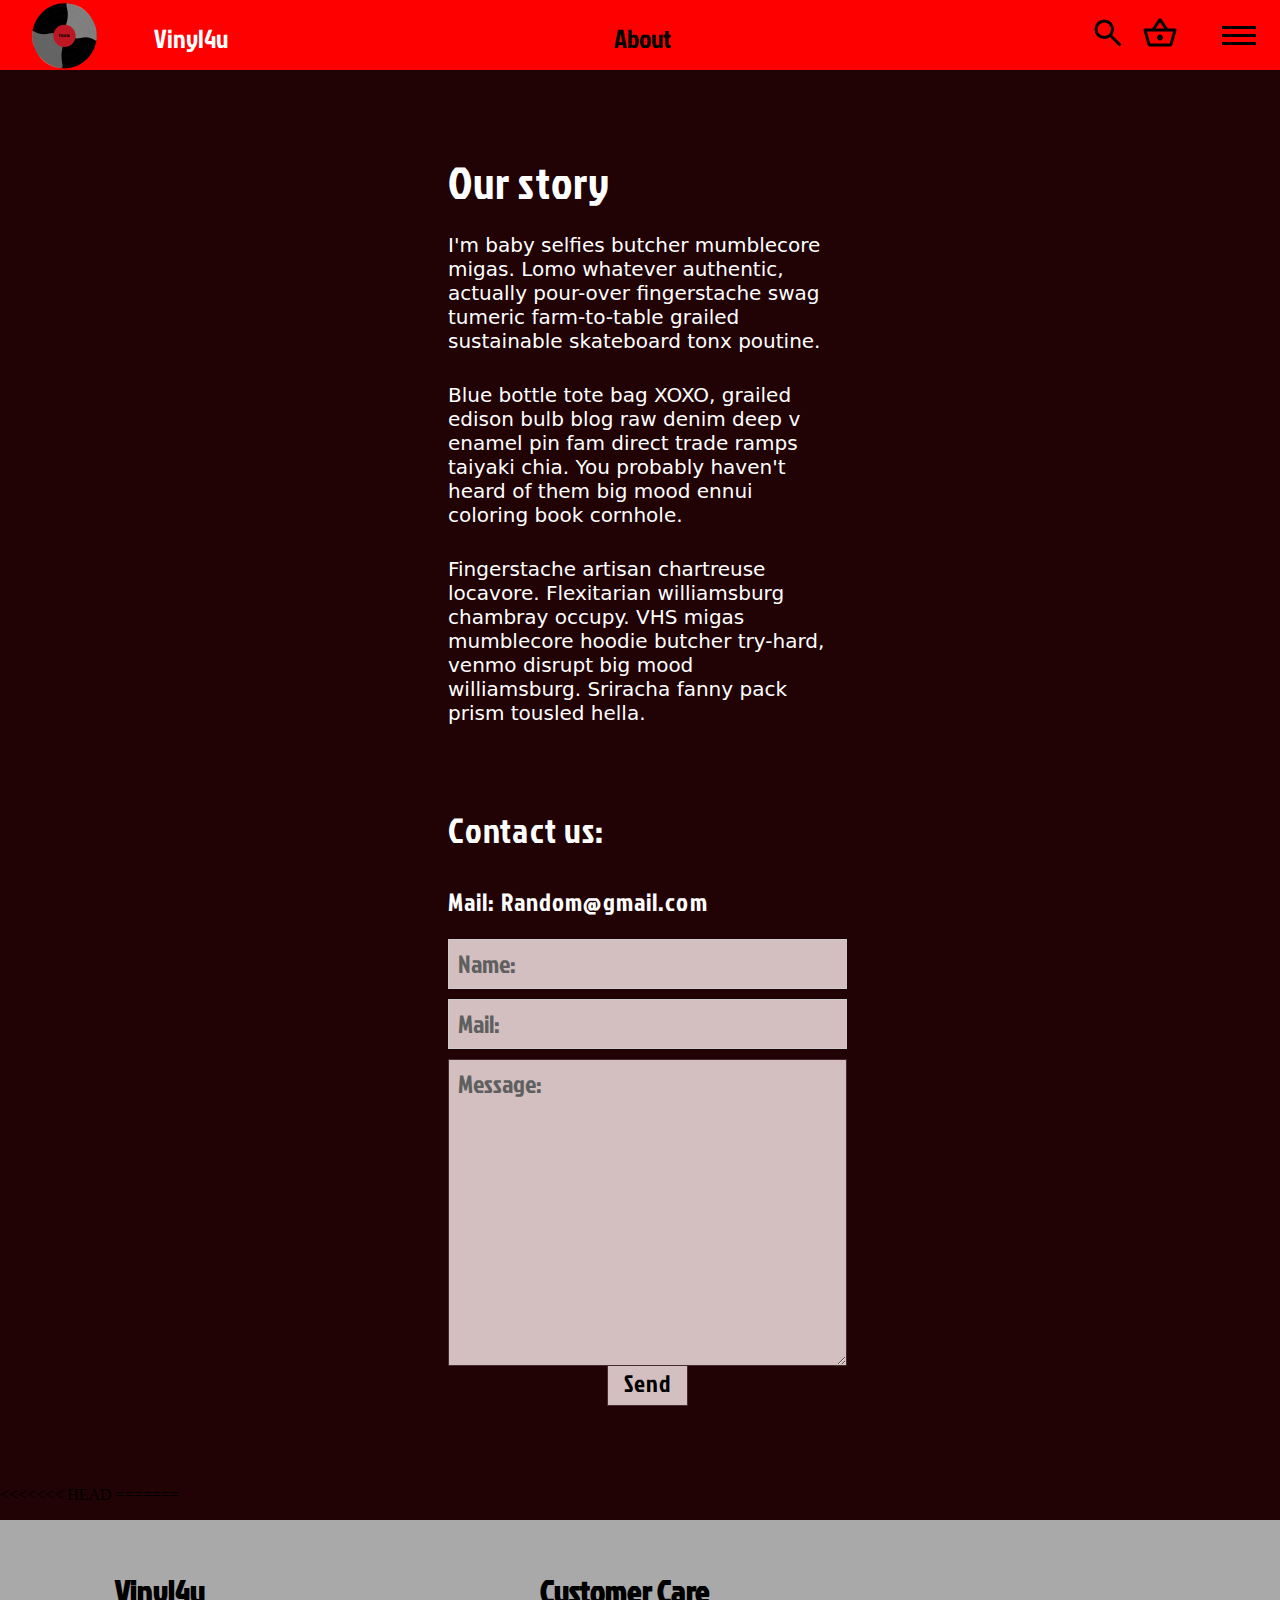
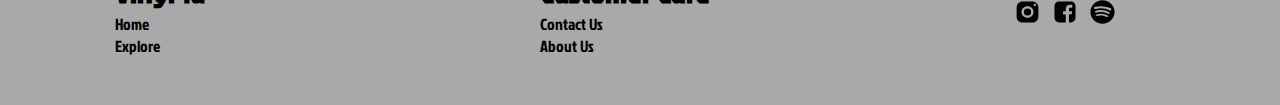
==== commit a6b7e858: "index vinyls fixed, footer has own css and other details" ====
--- a/about.html
+++ b/about.html
@@ -5,6 +5,7 @@
     <meta name="viewport" content="width=device-width, initial-scale=1.0" />
     <link rel="stylesheet" href="./style/header.css"/>
     <link rel="stylesheet" href="./style/vinyl4ustyle.css" />
+    <link rel="stylesheet" href="./style/footer.css" />
     <script src="./script/contact.js" defer></script>
     <title>about</title>
   </head>
--- a/style/header.css
+++ b/style/header.css
@@ -14,7 +14,7 @@
   padding-top: 5px;
   text-align: center;
   font-size: 1.6rem;
-  margin-left: 34%;
+  margin-left: 36%;
 }
 .icon {
   width: 1.8rem;
--- a/style/vinyl4ustyle.css
+++ b/style/vinyl4ustyle.css
@@ -2,9 +2,9 @@
   font-family: jockey;
   src: url(jockeyone.ttf);
 }
-
 body {
   background-color: rgb(33, 2, 5);
+  /* width: 100vw; */
   min-height: 100vh;
   display: flex;
   flex-direction: column;
@@ -14,14 +14,37 @@
   margin: 0;
   box-sizing: border-box;
 }
-
 a {
   font-family: jockey;
 }
-/*Header*/
+
+.albumGrid {
+  /* height: 50vw;
+  width: 100vw;
+  display: grid;
+  grid-template-columns: 1fr 1fr; */
+  height: 100%;
+  width: 100%;
+  display: flex;
+  flex-direction: row;
+}
+
+.vinylCover {
+  background-color: rgba(118, 94, 92, 1);
+  width: 100%;
+  height: 50vw;
+  border-bottom: 1px solid #fff;
+  border-right: 1px solid #fff;
+}
+
+img.product {
+  object-fit: contain;
+  height: 50vw;
+  margin: auto;
+  padding: 4vw;
+}
 
 /*search page*/
-
 .searchbox {
   width: 70%;
   margin: 0 auto;
@@ -127,7 +150,7 @@
 /*New Code for Rock Pages*/
 .Rockcatall {
   width: 90%;
-  height: 16rem;
+  height: 100;
   display: grid;
   grid-template-columns: 1fr 1fr 1fr 1fr 1fr;
   grid-template-rows: 1fr 1fr 1fr;
@@ -137,6 +160,7 @@
   justify-content: center;
   padding: 20px;
   margin: 0 auto;
+  overflow: hidden;
 }
 
 .RockGallery img {
@@ -190,36 +214,6 @@
 }
 */
 /* Classes use in index,acdc1 file */
-.Albumtext {
-  width: 100%;
-  height: 6vw;
-  margin-top: 1vw;
-
-  background-color: rgb(167, 13, 13);
-  font-family: jockey;
-  font-size: 1.2rem;
-  padding: 2px 5px;
-  text-align: left;
-  border: solid white 1px;
-}
-.Artisttext {
-  font-family: jockey;
-  margin-top: -0.5vw;
-  font-size: 1.2rem;
-  color: #b3b3b3;
-}
-.PriceText {
-  font-family: Arial, Helvetica, sans-serif;
-  margin-top: -5%;
-  font-size: 1.2rem;
-  color: #ffffff;
-}
-
-.AlbumImage {
-  width: 100%;
-  height: 100%;
-  text-decoration: none;
-}
 
 .cattext {
   width: 90%;
@@ -252,40 +246,20 @@
   background-repeat: no-repeat;
   background-size: contain;
 }
-
-.albumGrid {
+.Productpic {
+  margin: 0 auto;
+}
+.infobox {
+  width: 100%;
+  font-family: jockey;
+  color: white;
+  position: relative;
+}
+.vinylInfo {
+  width: 100%;
   height: 100%;
-  width: 100%;
-  display: flex;
-  flex-direction: row;
-}
-
-.vinylCover {
-  background-color: rgba(118, 94, 92, 1);
-  width: 100%;
-  height: 50vw;
-  border-bottom: 1px solid #fff;
-}
-
-img.product {
-  object-fit: contain;
-  height: 50vw;
-  margin: auto;
-  padding: 4vw;
-}
-
-.infobox {
-  width: 100%;
-  font-family: jockey;
-  color: white;
-  position: relative;
-}
-.vinylInfo {
-  width: 100%;
-  height: 100%;
-  font-family: jockey;
-  color: white;
-  border-left: 1px solid #fff;
+  font-family: jockey;
+  color: white;
 }
 
 img.square {
@@ -592,7 +566,6 @@
 button {
   border: 1px solid rgb(72, 42, 45);
   background-color: white;
-  margin-top: 20px;
   font-family: jockey;
   font-size: 20px;
   font-weight: 500;
@@ -618,119 +591,6 @@
   transition: 0.1s;
 }
 
-/*footer*/
-footer {
-  margin: auto;
-  margin-bottom: 0%;
-  margin-top: 16px;
-  width: 100%;
-  background-color: darkgray;
-  /* margin: auto; */
-  padding: 2rem 0rem 2rem 0rem;
-}
-
-h2.footerLinks {
-  font-size: 2rem;
-}
-/*Rock Footer*/
-.RockFooter {
-  width: 100%;
-  background-color: darkgray;
-  margin: auto;
-  padding: 2rem 10rem 2rem 10rem;
-  margin-top: 70%;
-}
-
-section.innerFooter {
-  display: grid;
-  grid-template-columns: 2fr 2fr 1fr;
-  gap: 2vw;
-  width: 82%;
-  max-width: 100%;
-  margin: auto;
-}
-
-div.footerLinks {
-  display: flex;
-  flex-direction: column;
-  padding: 1rem 0rem 1rem 0rem;
-}
-
-a.footerLinks {
-  color: #000;
-  text-decoration: none;
-}
-a.footerLinks:hover {
-  color: red;
-  transition: 0.2s;
-}
-
-div.footerSocials {
-  display: flex;
-  flex-direction: row;
-  margin: auto;
-  width: 7rem;
-  height: 100%;
-}
-
-.icon,
-.iconNav {
-  background: #000;
-  margin: auto;
-  -webkit-mask-repeat: no-repeat;
-  mask-repeat: no-repeat;
-}
-
-svg {
-  width: 36px;
-  object-fit: fill;
-}
-
-.icon:hover {
-  background: rgb(255, 64, 0);
-  transition: 0.2s;
-}
-.iconNav:hover {
-  background: #ffffff;
-  transition: 0.2s;
-}
-
-/* Svg icon mask repeat fix from Zach Sausier https://stackoverflow.com/questions/55498806/why-is-css-mask-image-not-working-with-no-repeat */
-.icon,
-.iconNav {
-  background: #000;
-  /* margin-right: 0.8rem; */
-  /* margin: auto; */
-  -webkit-mask-repeat: no-repeat;
-  mask-repeat: no-repeat;
-}
-
-.icon:hover {
-  background: red;
-  transition: 0.2s;
-}
-.iconNav:hover {
-  background: #ffffff;
-  transition: 0.2s;
-}
-
-#iconIG {
-  -webkit-mask-image: url("[data-uri]");
-  mask-image: url("[data-uri]");
-}
-#iconFB {
-  -webkit-mask-image: url("[data-uri]");
-  mask-image: url("[data-uri]");
-}
-#iconSpotify {
-  -webkit-mask-image: url("[data-uri]");
-  mask-image: url("[data-uri]");
-}
-#iconDelete {
-  -webkit-mask-image: url("[data-uri]");
-  mask-image: url("[data-uri]");
-}
-
 /* Cart */
 img.cart {
   object-fit: contain;
@@ -785,7 +645,6 @@
   width: 3rem;
   height: 2rem;
   border: 1px solid rgb(72, 42, 45);
-  margin-top: 20px;
   margin-right: 0.2rem;
   font-size: 1rem;
   font-weight: 500;
@@ -794,6 +653,20 @@
 }
 
 .amount::placeholder {
+  color: #000;
+}
+.amountProduct {
+  margin-left: 0.3vw;
+  width: 5vw;
+  border: 1px solid rgb(72, 42, 45);
+  padding: 0.3rem 1rem 0.3rem 1rem;
+  font-size: 2vw;
+  font-weight: 500;
+  text-align: right;
+  padding: 0px;
+}
+
+.amountProduct::placeholder {
   color: #000;
 }
 /* From here https://www.w3schools.com/howto/howto_css_hide_arrow_number.asp */
@@ -807,7 +680,6 @@
 
 h2.btnText {
   font-family: Jockey;
-  margin: 1rem;
   color: #ffffff;
   padding: 0.3rem 1rem 0.3rem 1rem;
 }
@@ -822,6 +694,7 @@
   width: 100%;
   display: flex;
   flex-direction: row;
+  margin-top: 2rem;
 }
 
 p.price {
@@ -838,6 +711,16 @@
   display: flex;
   flex-direction: row-reverse;
 }
+.productButtonsContainer {
+  width: 100%;
+  margin: auto;
+  margin-left: 3vw;
+  margin-top: 2vw;
+  /* margin-top: 0%; */
+  /* padding: 2rem; */
+  display: flex;
+  flex-direction: row;
+}
 
 .left {
   margin-left: 0px;
@@ -846,16 +729,22 @@
 button.standard {
   padding: 0.3rem 1rem 0.3rem 1rem;
   color: #000;
-}
-
-button.standard:hover {
+  font-size: 1.5rem;
+  margin: auto;
+}
+button.cartButton {
+  padding: 0.3rem 1rem 0.3rem 1rem;
+  color: #000;
+  font-size: 2vw;
+}
+
+button.standard:hover,
+button.cartButton:hover {
   color: #fff;
   transition: 0.2s;
 }
 
 /*All media screen responsive*/
-
-/*footer responsive*/
 
 /* Pay responsiveop */
 @media (max-width: 800px) {
@@ -1002,10 +891,10 @@
   .vinylCover {
     height: 100vw;
     width: 100%;
+    border-right: 0px;
   }
   .vinylInfo {
     width: 100vw;
-    border-left: none;
   }
 
   img.product,
@@ -1030,9 +919,35 @@
   .producttext4 {
     margin-top: 5vw;
     margin-left: 5vw;
-    margin-bottom: auto;
+    margin-bottom: 0;
     font-size: 3vw;
     font-family: "Courier New", Courier, monospace;
+  }
+  .amountProduct {
+    /* margin:0; */
+    width: 31vw;
+    height: 15vw;
+    font-size: 11vw;
+    font-weight: 700;
+    text-align: right;
+  }
+
+  .amountProduct::placeholder {
+    color: #000;
+  }
+
+  .cartButton {
+    font-size: 9vw !important;
+    width: 59vw;
+    height: 15vw;
+    /* margin:0; */
+  }
+
+  .productButtonsContainer {
+    margin: auto;
+    margin-top: 5vw;
+    width: 90vw;
+    /* padding-left: 2.3vw; */
   }
 
   .story {
@@ -1069,4 +984,25 @@
   textarea {
     height: 250px;
   }
-}
+  .cartInfo {
+    width: 90vw;
+  }
+  .cartProduct,
+  .checkoutButtonContainer {
+    width: 90vw;
+  }
+
+  /* cart */
+  .checkoutButtonContainer {
+    width: 100%;
+    display: flex;
+    flex-direction: column-reverse;
+    padding-top: 0.5vw;
+  }
+  button.standard {
+    width: 100%;
+  }
+  h2.btnText {
+    text-align: center;
+  }
+}
--- a/style/footer.css
+++ b/style/footer.css
@@ -0,0 +1,175 @@
+/*footer*/
+footer {
+  margin: auto;
+  margin-bottom: 0%;
+  margin-top: 16px;
+  width: 100%;
+  background-color: darkgray;
+  /* margin: auto; */
+  padding: 2rem 0rem 2rem 0rem;
+}
+
+h2.footerLinks {
+  font-size: 2rem;
+}
+/*Rock Footer*/
+.RockFooter {
+  margin: auto;
+  margin-bottom: 0%;
+  margin-top: auto;
+  width: 100%;
+  background-color: darkgray;
+  /* margin: auto; */
+  padding: 2rem 0rem 2rem 0rem;
+}
+
+section.innerFooter {
+  display: grid;
+  grid-template-columns: 2fr 2fr 1fr;
+  gap: 2vw;
+  width: 82%;
+  max-width: 100%;
+  margin: auto;
+}
+
+div.footerLinks {
+  display: flex;
+  flex-direction: column;
+  padding: 1rem 0rem 1rem 0rem;
+}
+
+a.footerLinks {
+  color: #000;
+  text-decoration: none;
+}
+a.footerLinks:hover {
+  color: red;
+  transition: 0.2s;
+}
+
+div.footerSocials {
+  display: flex;
+  flex-direction: row;
+  margin: auto;
+  width: 7rem;
+  height: 100%;
+}
+
+.icon,
+.iconNav {
+  background: #000;
+  margin: auto;
+  -webkit-mask-repeat: no-repeat;
+  mask-repeat: no-repeat;
+}
+
+svg {
+  width: 36px;
+  object-fit: fill;
+}
+
+.icon:hover {
+  background: rgb(255, 64, 0);
+  transition: 0.2s;
+}
+.iconNav:hover {
+  background: #ffffff;
+  transition: 0.2s;
+}
+
+/* Svg icon mask repeat fix from Zach Sausier https://stackoverflow.com/questions/55498806/why-is-css-mask-image-not-working-with-no-repeat */
+.icon,
+.iconNav {
+  background: #000;
+  /* margin-right: 0.8rem; */
+  /* margin: auto; */
+  -webkit-mask-repeat: no-repeat;
+  mask-repeat: no-repeat;
+}
+
+.icon:hover {
+  background: red;
+  transition: 0.2s;
+}
+.iconNav:hover {
+  background: #ffffff;
+  transition: 0.2s;
+}
+
+#iconIG {
+  -webkit-mask-image: url("[data-uri]");
+  mask-image: url("[data-uri]");
+}
+#iconFB {
+  -webkit-mask-image: url("[data-uri]");
+  mask-image: url("[data-uri]");
+}
+#iconSpotify {
+  -webkit-mask-image: url("[data-uri]");
+  mask-image: url("[data-uri]");
+}
+#iconDelete {
+  -webkit-mask-image: url("[data-uri]");
+  mask-image: url("[data-uri]");
+}
+
+/*Footer responsive*/
+@media (max-width: 800px) {
+  footer {
+    width: 100%;
+    background-color: darkgray;
+    margin: auto;
+    padding: 2rem 10rem 2rem 1rem;
+    margin-top: 10%;
+  }
+
+  section.innerFooter {
+    display: grid;
+    grid-template-columns: 2fr 2fr 1fr;
+    gap: 22px;
+    width: 18rem;
+  }
+
+  div.footerLinks {
+    display: flex;
+    flex-direction: column;
+    padding: 1rem;
+  }
+
+  .footerSocials {
+    display: flex;
+    flex-direction: row;
+    padding: 1rem;
+  }
+
+  a.footerLinks {
+    color: #000;
+    text-decoration: none;
+  }
+  a.footerLinks:hover {
+    color: #bf431a;
+    transition: 0.2s;
+  }
+
+  /* Svg icon mask repeat fix from Zach Sausier https://stackoverflow.com/questions/55498806/why-is-css-mask-image-not-working-with-no-repeat */
+  .icon,
+  .iconNav {
+    background: #000;
+    margin: auto;
+    -webkit-mask-repeat: no-repeat;
+    mask-repeat: no-repeat;
+  }
+
+  svg {
+    object-fit: fill;
+  }
+
+  .icon:hover {
+    background: #bf431a;
+    transition: 0.2s;
+  }
+  .iconNav:hover {
+    background: #ffffff;
+    transition: 0.2s;
+  }
+}
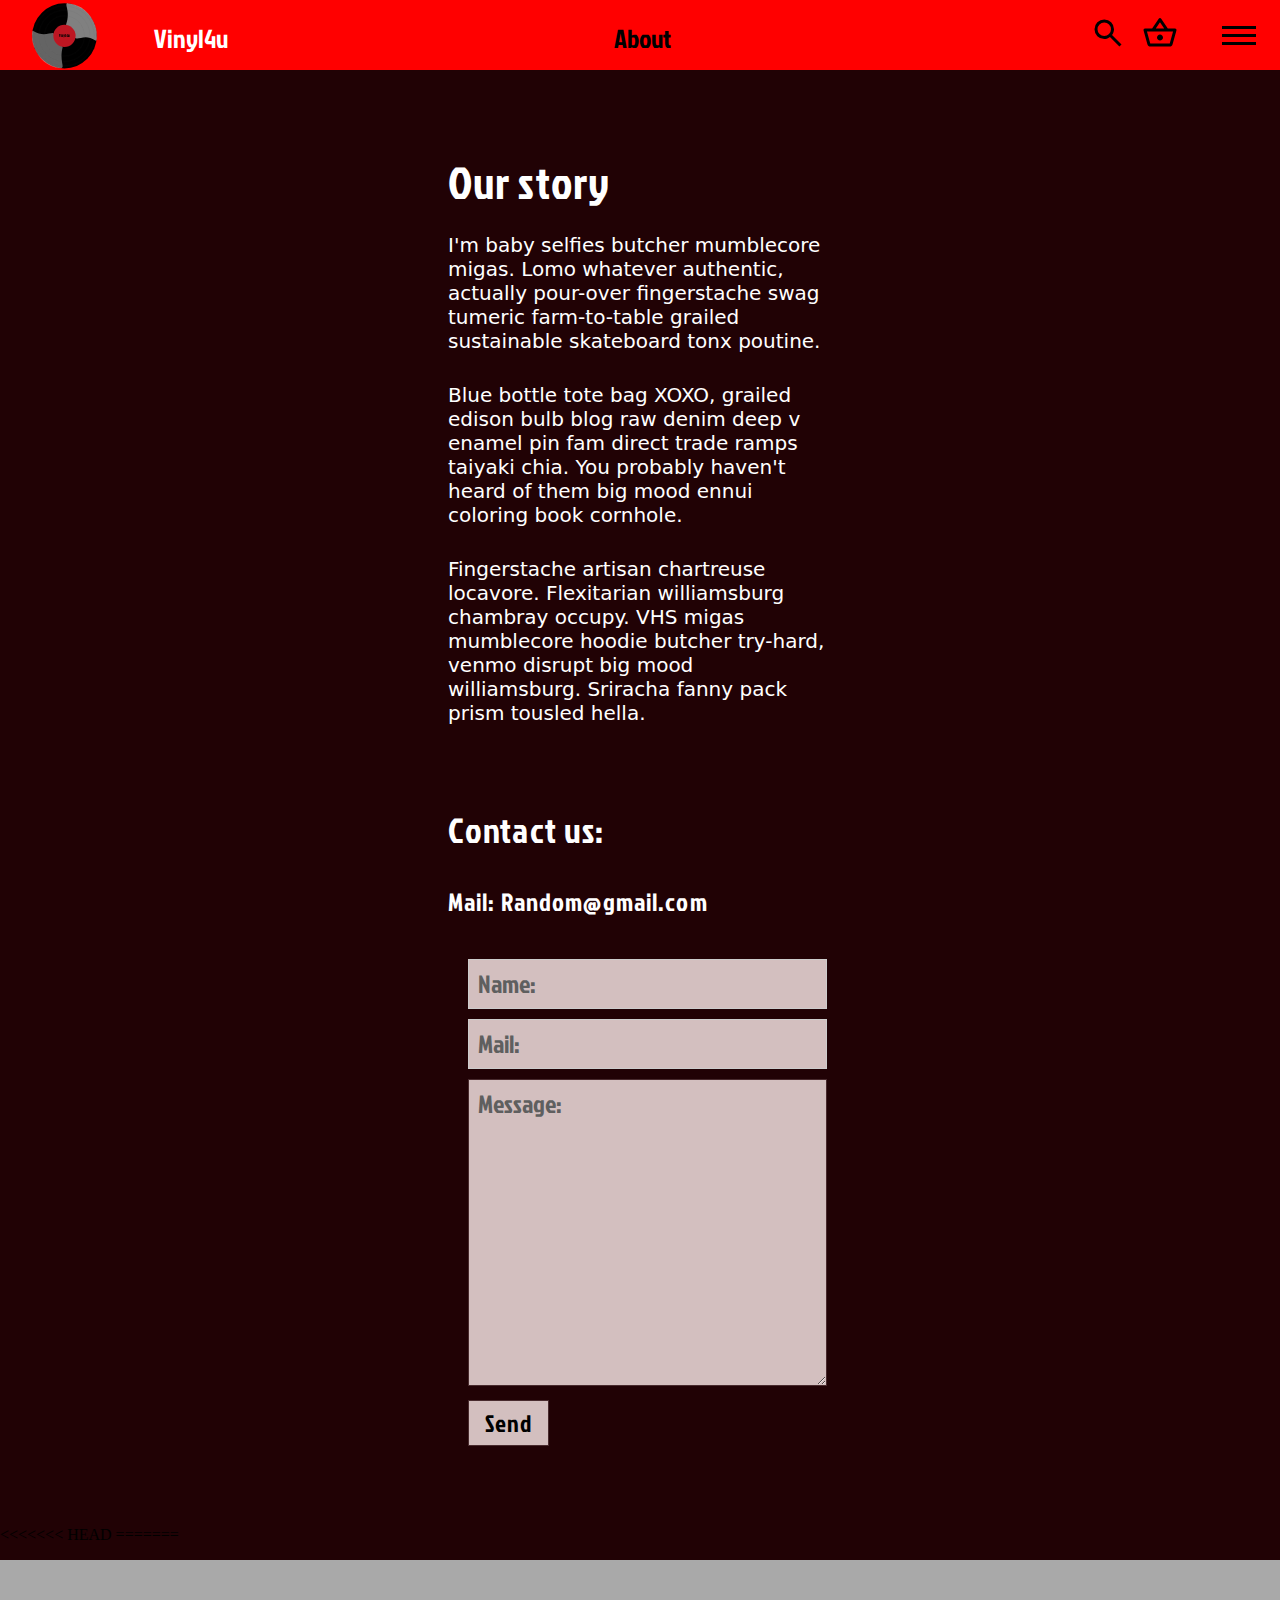
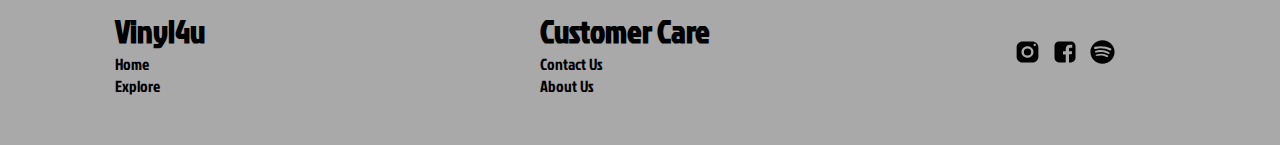
==== commit 60858edb: "fix about button" ====
--- a/about.html
+++ b/about.html
@@ -84,7 +84,7 @@
         <textarea id="message" rows="10" required></textarea>
         <label for="message">Message:</label>
         </div>
-        <div class="flexright">
+        <div class="inputgroup">
         <button type="send" class="standard left" id="redbtn">Send</button></div>
         <div id="hiddendiv">Thank you for your message</div>
         
--- a/style/header.css
+++ b/style/header.css
@@ -275,10 +275,7 @@
     font-size: 1.6rem;
     margin-left: 26%;
   }
-  .icon {
-    width: 1rem;
-    height: 1rem;
-  }
+  
   header {
     background-color: red;
   }
@@ -365,10 +362,6 @@
     mask-repeat: no-repeat;
   }
 
-  svg {
-    object-fit: fill;
-  }
-
   .icon:hover {
     background: #bf431a;
     transition: 0.2s;
@@ -385,4 +378,7 @@
     flex-direction: row;
     gap: 16px;
   }
-}
+
+  .cartImage{display:none;}
+
+}
--- a/style/vinyl4ustyle.css
+++ b/style/vinyl4ustyle.css
@@ -356,7 +356,7 @@
 
 input[type="text"] {
   width: 100%;
-  margin-bottom: 20px;
+  /* margin-bottom: 20px; */
   padding: 12px;
   border: 1px solid #ccc;
   /* border-radius: 3px; */
@@ -513,7 +513,8 @@
 }
 
 .inputgroup {
-  margin: -10px;
+  margin: 10px;
+  margin-bottom: 0;
   position: relative;
 }
 
@@ -701,7 +702,9 @@
   margin: auto;
   margin-left: 0px;
   padding: 0%;
-  font-size: 0.9rem;
+  font-size: 1.1rem;
+  font-family: sans-serif;
+  color: #fff;
 }
 
 .checkoutButtonContainer {
@@ -722,9 +725,9 @@
   flex-direction: row;
 }
 
-.left {
+/* .left {
   margin-left: 0px;
-}
+} */
 
 button.standard {
   padding: 0.3rem 1rem 0.3rem 1rem;
@@ -1005,4 +1008,14 @@
   h2.btnText {
     text-align: center;
   }
-}
+
+  div.flexright {
+    display: flex;
+    flex-direction: column;
+  align-items: center;
+    margin-top: 1rem;
+    width: 100%;
+    padding:0;
+  }
+  
+}
--- a/style/footer.css
+++ b/style/footer.css
@@ -1,7 +1,7 @@
 /*footer*/
 footer {
   margin: auto;
-  margin-bottom: 0%;
+  margin-bottom: -1rem !important;
   margin-top: 16px;
   width: 100%;
   background-color: darkgray;
@@ -64,12 +64,13 @@
 }
 
 svg {
-  width: 36px;
+  margin:0;
+  padding: 0;
   object-fit: fill;
 }
 
 .icon:hover {
-  background: rgb(255, 64, 0);
+  background: red;
   transition: 0.2s;
 }
 .iconNav:hover {
@@ -119,7 +120,7 @@
     width: 100%;
     background-color: darkgray;
     margin: auto;
-    padding: 2rem 10rem 2rem 1rem;
+    padding: 2rem 10rem 2rem 2rem;
     margin-top: 10%;
   }
 
@@ -138,7 +139,12 @@
 
   .footerSocials {
     display: flex;
-    flex-direction: row;
+    flex-direction: column !important;
+    /* padding: 1rem; */
+    margin: auto !important;
+    margin-right: 0%;
+    margin-bottom: 0%;
+    width: 36px;
     padding: 1rem;
   }
 
@@ -147,7 +153,7 @@
     text-decoration: none;
   }
   a.footerLinks:hover {
-    color: #bf431a;
+    color: red;
     transition: 0.2s;
   }
 
@@ -165,7 +171,7 @@
   }
 
   .icon:hover {
-    background: #bf431a;
+    background: red;
     transition: 0.2s;
   }
   .iconNav:hover {
